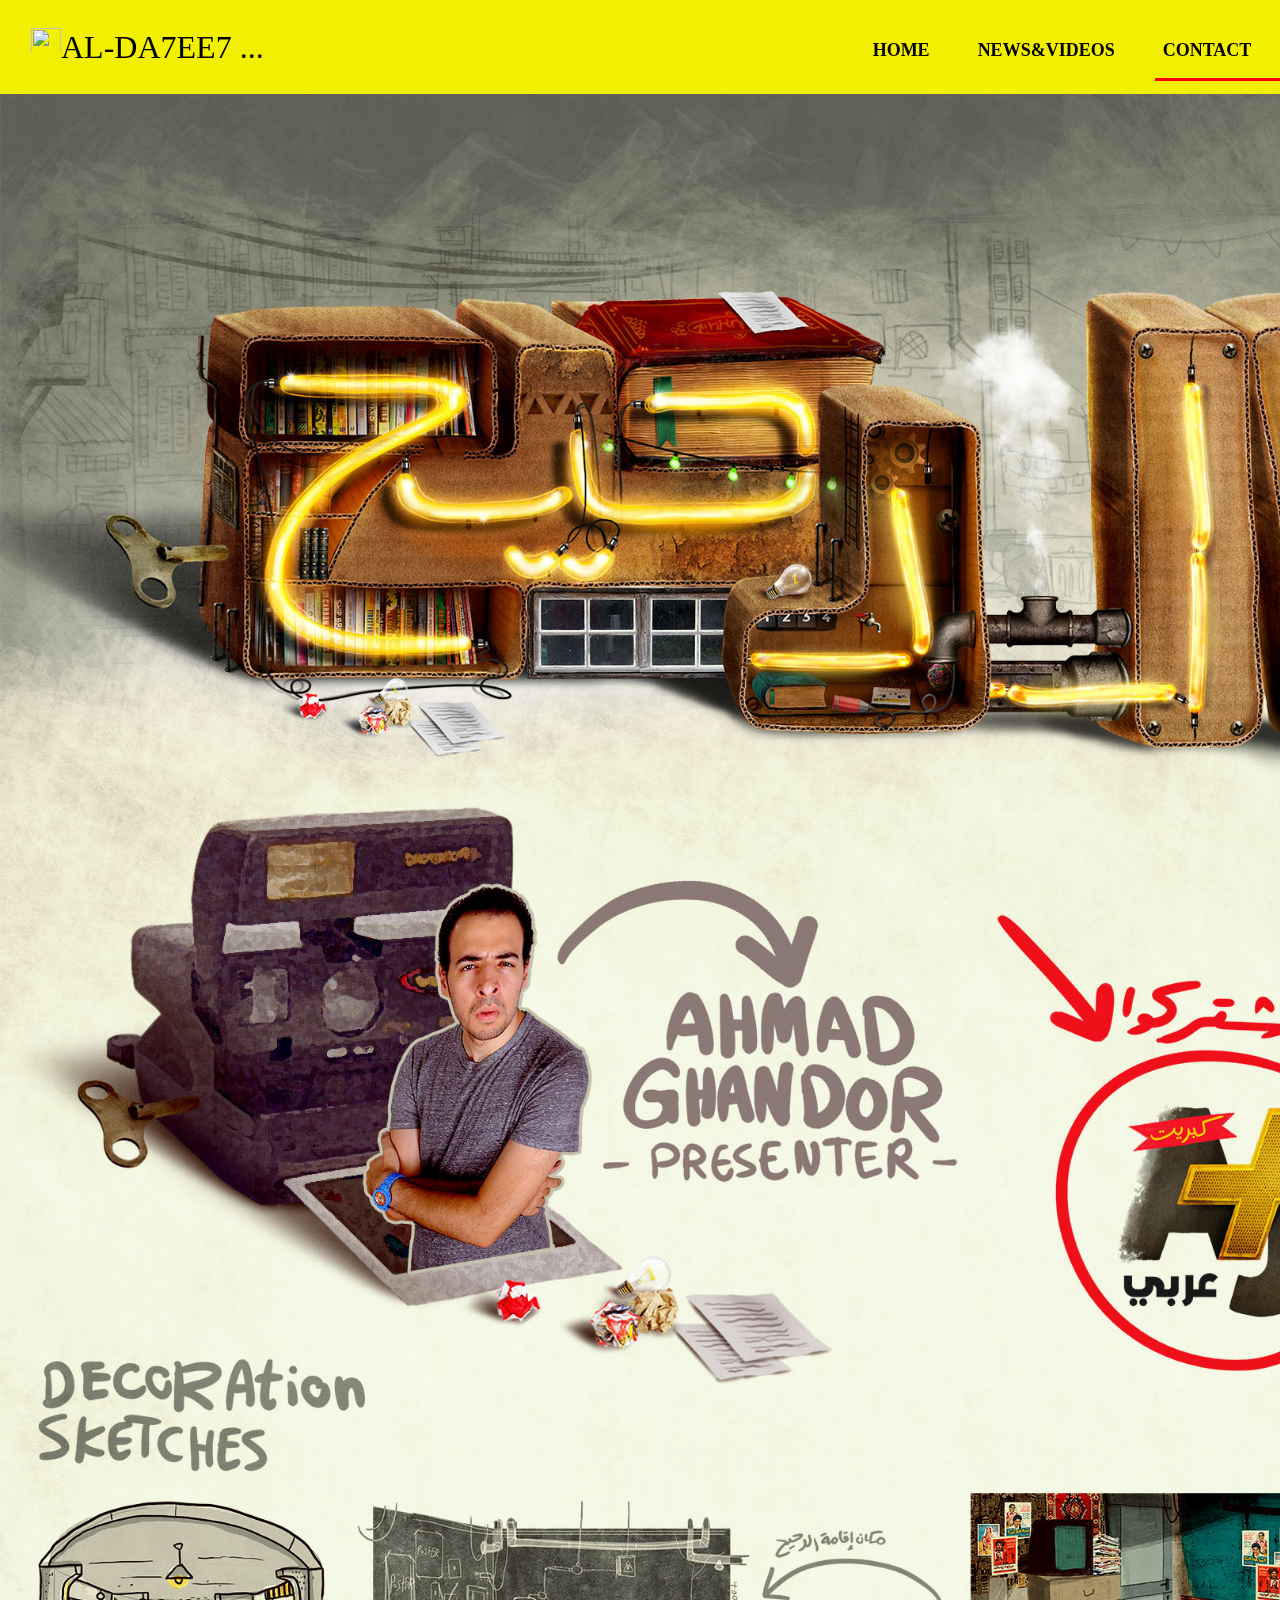
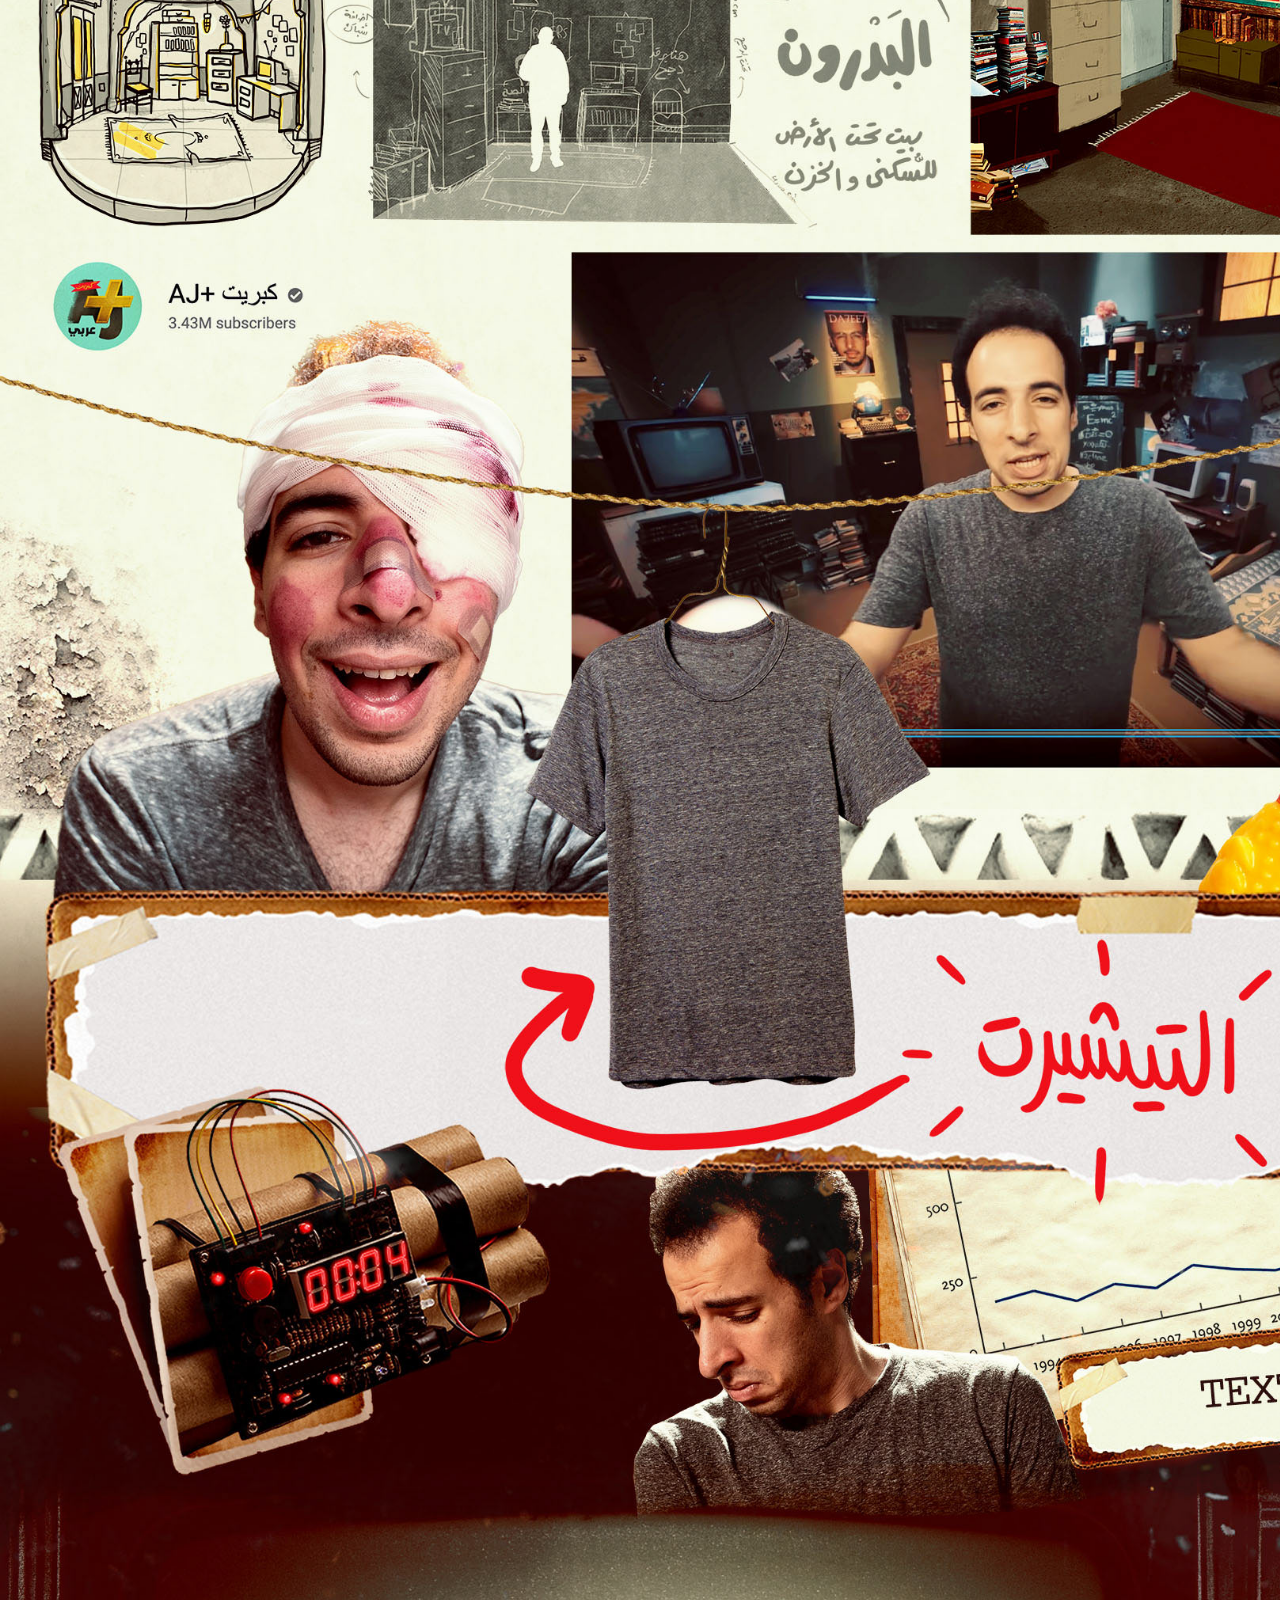
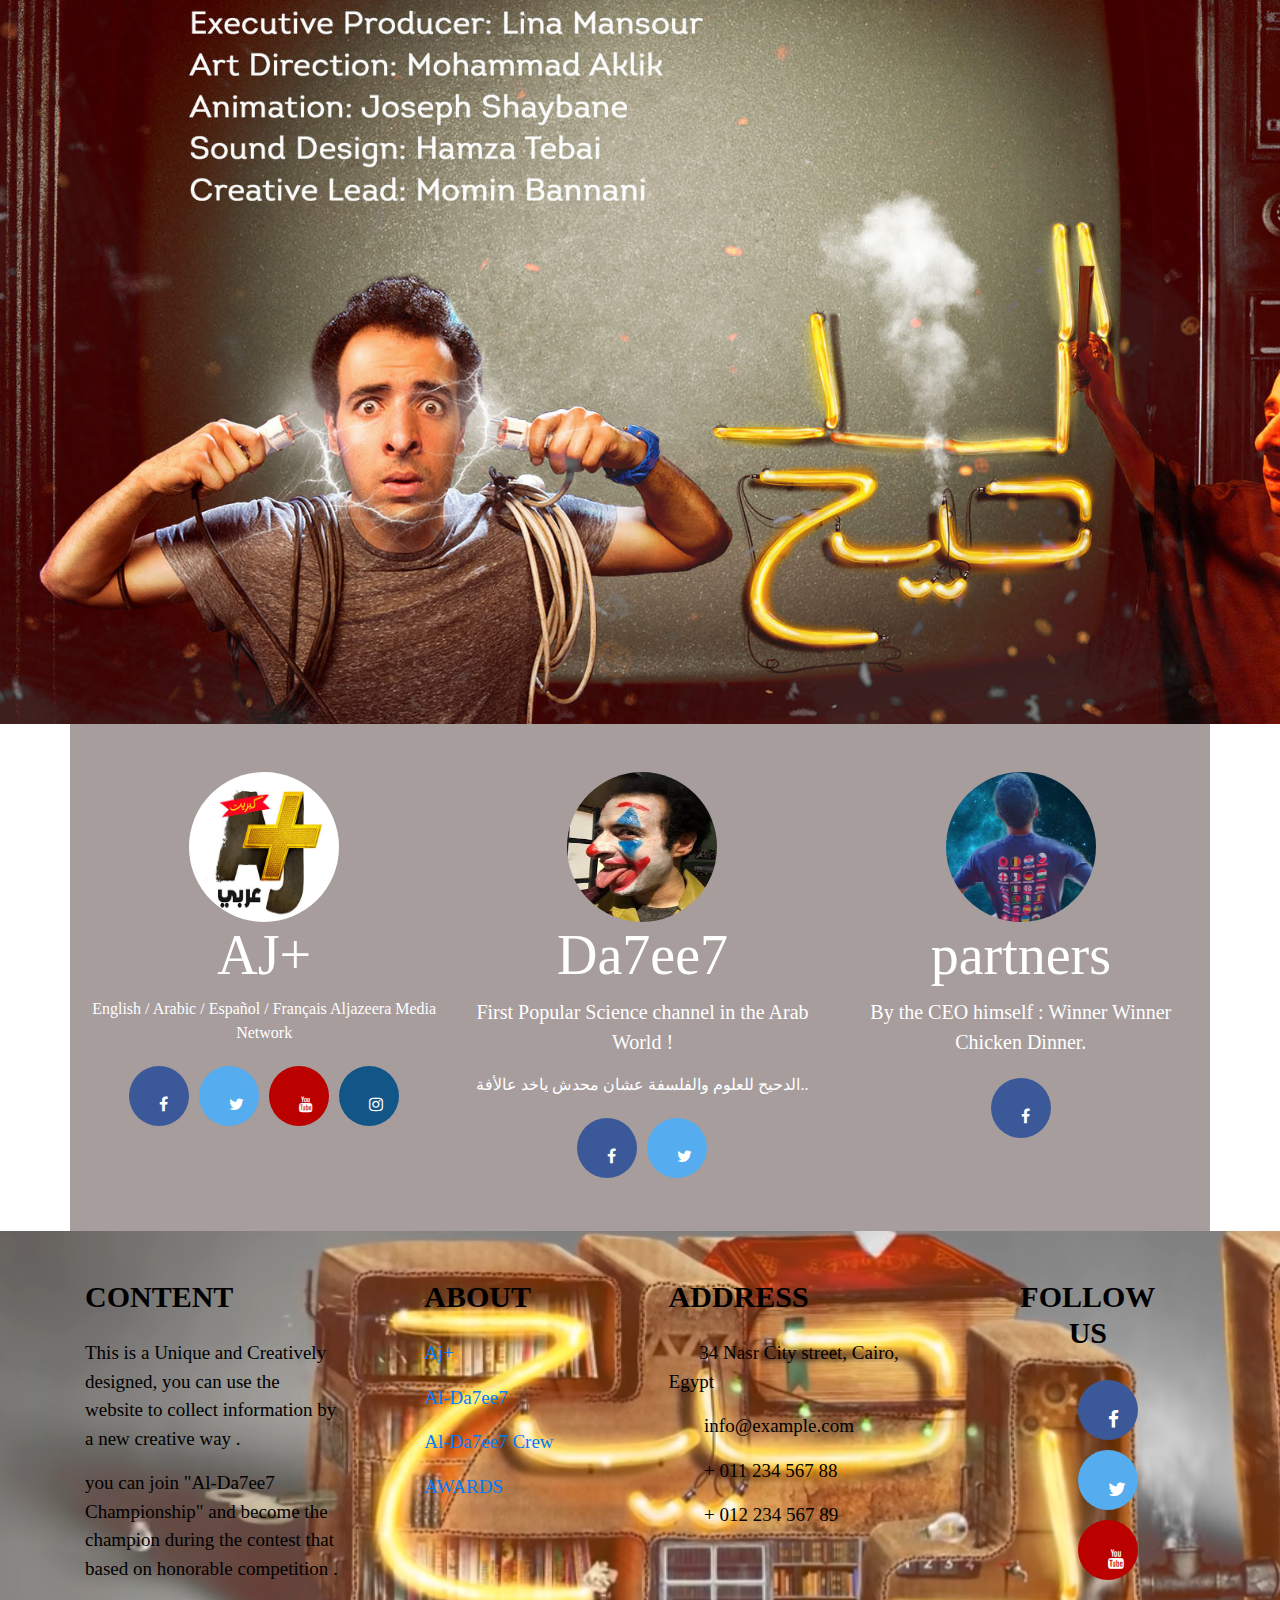
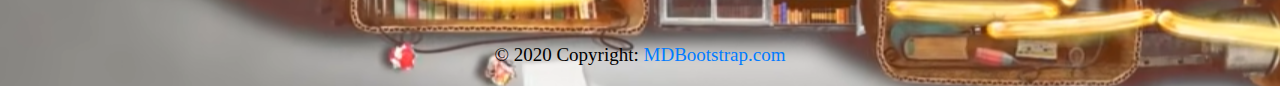
==== contact.html @ 35eab3c3 "Al-Da7ee7" ====
<!DOCTYPE html>
<html>

<head>
        <meta charset="utf-8" name="viewport" content="width=device-width,initial-scale=1">
        <title>Contact US</title>
        <link rel="stylesheet" href="css/bootstrap.min.css">
        <link rel="stylesheet" href="css/style.css">
        <link rel="stylesheet" href="https://cdnjs.cloudflare.com/ajax/libs/font-awesome/4.7.0/css/font-awesome.min.css">

        <style>
               
        
               #navName {
              font-size: xx-large;
              padding: 15px;
              text-align: left;
              font-family:  'Merienda', cursive;
              text-align: right;
              color:black;
              text-transform: uppercase;
              display: flex;
                  justify-content: space-around;
                  width: 40%;
            }

            #a
            {
              background-color:lightgreen;

            }
            #ind
            {
              background-color:rgb(0, 236, 213);
            }
            #foot
            {
              background-image: url('intro3.png');
              color:black;
              font-family: 'Chewy', cursive;
              font-size: 19px;
            } 
            #cont
            {
              font-family: 'Chewy', cursive;
              background-color: rgb(167, 157, 157);
              padding-left: 20px;
            }
            #xx
            {
              color: white;
            }
            #radius
            {
              border-radius: 75px;
            }
            
                          </style>

</head>

<body>
        <nav class="navbar navbar-expand-lg navbar-custom fixed-top">
                <a class="navbar-brand " id="navName" href="home.html">
                  <img src="" width="30" height="30" class="d-inline-block align-top" alt="">
                  Al-Da7ee7 ...
                </a>
                <div id="myNav" class="overlay">
                  <a href="javascript:void(0)" class="closebtn" onclick="closeNav()">&times;</a>
                  <div class="topnav">
                    <ul class="nav-links ml-auto">
                                    
                      <li class="nav-item">
                        <a class="nav-link navbar-custom font-weight-bold " id="home" href="home.html">Home <span class="sr-only">(current)</span></a>
                      </li>
                      <li class="nav-item">
                        <a class="nav-link font-weight-bold " id="news" href="news.html">News&Videos</a>
                      </li>
                      <li class="nav-item">
                        <a class="nav-link font-weight-bold active" id="contact" href="contact.html">Contact</a>
                      </li>
                      <li class="nav-item">
                        <a class="nav-link font-weight-bold" id="projects" href="startup.html">Projects</a>
                      </li>
                      <li class="nav-item">
                        <a class="nav-link font-weight-bold" id="globally" href="global.html">Globally</a>
                      </li>
                      <li class="nav-item">
                        <a class="nav-link font-weight-bold" id="league" href="league.html">Contest</a>
                      </li>
                      <li class="nav-item dropdown">
                        <a class="nav-link font-weight-bold " id="about" href="about.html" >
                          About Us
                        </a>
                      </li>
                    </ul>
                  </div>
                </div>
            
                <span style="font-size:35px;cursor:pointer" class="burger1"  onclick="openNav()">&#9776; </span>
                
                <script>
                function openNav() {
                  document.getElementById("myNav").style.width = "48%";
                }
                
                function closeNav() {
                  document.getElementById("myNav").style.width = "0%";
                }
                </script>
                      <div class="container">
                              
                    
                      <div class="collapse navbar-collapse topnav" id="navbarSupportedContent">
                        <ul class="navbar-nav ml-auto">
                          <li class="nav-item">
                            <a class="nav-link navbar-custom font-weight-bold " id="home" href="home.html">Home <span class="sr-only">(current)</span></a>
                          </li>
                          <li class="nav-item">
                            <a class="nav-link font-weight-bold" id="news" href="news.html">News&Videos</a>
                          </li>
                          <li class="nav-item">
                            <a class="nav-link font-weight-bold active" id="contact" href="contact.html">Contact</a>
                          </li>
                          <li class="nav-item">
                            <a class="nav-link font-weight-bold" id="projects" href="startup.html">Projects</a>
                          </li>
                          <li class="nav-item">
                            <a class="nav-link font-weight-bold" id="globally" href="global.html">Globally</a>
                          </li>
                          <li class="nav-item">
                            <a class="nav-link font-weight-bold" id="league" href="league.html">Contest</a>
      
                          <li class="nav-item dropdown">
                            <a class="nav-link dropdown-toggle font-weight-bold " id="about" href="about.html" id="navbarDropdown" role="button" data-toggle="dropdown" aria-haspopup="true" aria-expanded="false">
                              About
                            </a>
                            <div class="dropdown-menu" aria-labelledby="navbarDropdown">
                              <a class="dropdown-item font-weight-bold" id="aj" href="about.html">Aj+</a>
                              <a class="dropdown-item font-weight-bold" id="da7"href="about.html">Da7ee7</a>
                              <a class="dropdown-item font-weight-bold" id="da72" href="about.html">Da7ee7 Crew</a>
                            </div>
                          </li>
                        </ul>
                      </div>
                      </div>
                    </nav><br><br><br>
              <img src="da73.jpg" width="1520" id="photo">
              <div class="container text-center py-5 text-dark" id="cont">
                <div class="row">
                        <div class="col-md-4 col-sm-12">
                                <img src="aj.jpg" width="150px" height="150px" alt="" id="radius">
                                <h4 class="display-4" id="xx">AJ+</h4>
                                <p id="xx">English / Arabic / Español / Français Aljazeera Media Network</p>
                                
                                <a href="https://www.facebook.com/ajplusarabi" target="blank" class="fa fa-facebook"></a>
                                <a href="https://twitter.com/ajplusarabi" target="blank" class="fa fa-twitter"></a>
                                <a href="https://www.youtube.com/channel/UCnVGseMUtv2yFNC-dQ2JdSw" target="blank" class="fa fa-youtube"></a>
                                <a href="https://www.instagram.com/ajplusarabi/" target="blank" class="fa fa-instagram"></a>
                                
            
                        </div>
            
                        <div class="col-md-4 col-sm-12">
                                <img src="da714.jfif" width="150px" height="150px" alt="" id="radius">
                                <h4 class="display-4" id="xx">Da7ee7</h4>
                                <p class="lead" id="xx">First Popular Science channel in the Arab World !</p>
                                <p id="xx">الدحيح للعلوم والفلسفة عشان محدش ياخد عالأفة..</p>
                                <a href="https://www.facebook.com/Ghandourahmed" target="blank" class="fa fa-facebook"></a>
                                <a href="https://twitter.com/da7eee7?lang=ar" target="blank" class="fa fa-twitter"></a>
                                
            
            
            
                        </div>
            
                        <div class="col-md-4 col-sm-12">
                                <img src="abdo2.png" width="150px" height="150px" alt="" id="radius">
                                <h4 class="display-4" id="xx">partners</h4>
                                <p class="lead" id="xx">By the CEO himself : Winner Winner Chicken Dinner.</p>
                                <a href="https://www.facebook.com/abdo.esmat.9" target="blank" class="fa fa-facebook"></a>
                        </div>
                </div>
            </div>
            <footer class="page-footer font-small mdb-color lighten-3 pt-4" id="foot">

              <!-- Footer Links -->
              <div class="container text-center text-md-left">
            
                <!-- Grid row -->
                <div class="row">
            
                  <!-- Grid column -->
                  <div class="col-md-4 col-lg-3 mr-auto my-md-4 my-0 mt-4 mb-1">
            
                    <!-- Content -->
                    <h5 class="font-weight-bold text-uppercase mb-4">Content</h5>
                    <p>This is a Unique and Creatively designed, you can use the website to collect information by a new creative way .</p>
                    <p>you can join "Al-Da7ee7 Championship" and become the champion during the contest that based on honorable competition .</p>
            
                  </div>
                  <!-- Grid column -->
            
                  <hr class="clearfix w-100 d-md-none">
            
                  <!-- Grid column -->
                  <div class="col-md-2 col-lg-2 mx-auto my-md-4 my-0 mt-4 mb-1">
            
                    <!-- Links -->
                    <h5 class="font-weight-bold text-uppercase mb-4">About</h5>
            
                    <ul class="list-unstyled">
                      <li>
                        <p>
                          <a href="about.html#aa">Aj+</a>
                        </p>
                      </li>
                      <li>
                        <p>
                          <a href="about.html#ab">Al-Da7ee7</a>
                        </p>
                      </li>
                      <li>
                        <p>
                          <a href="about.html#ac">Al-Da7ee7 Crew</a>
                        </p>
                      </li>
                      <li>
                        <p>
                          <a href="global.html#m3">AWARDS</a>
                        </p>
                      </li>
                    </ul>
            
                  </div>
                  <!-- Grid column -->
            
                  <hr class="clearfix w-100 d-md-none">
            
                  <!-- Grid column -->
                  <div class="col-md-4 col-lg-3 mx-auto my-md-4 my-0 mt-4 mb-1">
            
                    <!-- Contact details -->
                    <h5 class="font-weight-bold text-uppercase mb-4">Address</h5>
            
                    <ul class="list-unstyled">
                      <li>
                        <p>
                          <i class="fas fa-home mr-3"></i>34 Nasr City street, Cairo, Egypt</p>
                      </li>
                      <li>
                        <p>
                          <i class="fas fa-envelope mr-3"></i> info@example.com</p>
                      </li>
                      <li>
                        <p>
                          <i class="fas fa-phone mr-3"></i> + 011 234 567 88</p>
                      </li>
                      <li>
                        <p>
                          <i class="fas fa-print mr-3"></i> + 012 234 567 89</p>
                      </li>
                    </ul>
            
                  </div>
                  <!-- Grid column -->
            
                  <hr class="clearfix w-100 d-md-none">
            
                  <!-- Grid column -->
                  <div class="col-md-2 col-lg-2 text-center mx-auto my-4">
            
                    <!-- Social buttons -->
                    <h5 class="font-weight-bold text-uppercase mb-4">Follow Us</h5>
                    <ul>
                    <a href="https://www.facebook.com/ajplusarabi" target="blank" class="fa fa-facebook"></a>
                  
                    <a href="https://twitter.com/ajplusarabi" target="blank" class="fa fa-twitter"></a>
                  
                     
                    <a href="https://www.youtube.com/channel/UCnVGseMUtv2yFNC-dQ2JdSw" target="blank" class="fa fa-youtube"></a>
                  </ul>
            
                  </div>
                  <!-- Grid column -->
            
                </div>
                <!-- Grid row -->
            
              </div>
              <!-- Footer Links -->
            
              <!-- Copyright -->
              <div class="footer-copyright text-center py-3">© 2020 Copyright:
                <a href="https://mdbootstrap.com/"> MDBootstrap.com</a>
              </div>
              <!-- Copyright -->
            
            </footer>

        <script src="js/load.js"></script>           
        <script src="js/jquery-slim.min.js"></script>
        <script src="js/popper.min_2.js"></script>
        <script src="js/bootstrap.min.js"></script>
</body>

</html>
---- css/style.css ----
.navbar-custom .navbar-text { 
                color: white; 
            } 
          body {margin:0;padding:0;}

                .navbar
                {
                  display: flex;
                  justify-content: space-around;
                  align-items: center;
                  min-height: 8vh;
                  background-color: rgb(243, 239, 0); 

                }
                .navbar-nav
                {
                  display: flex;
                  justify-content: space-around;
                  width: 50%;
                }

                .topnav {
                  overflow: visible ;
                  display: flex;
                  justify-content: space-around;
                  width: 40%;

                }

                .topnav a {
                  float: left;
                  display: block;
                  color: white;
                  text-align: center;
                  padding: 14px 16px;
                  text-decoration: none;
                  font-size: 17px;
                  border-bottom: 3px solid transparent;
                }

                .topnav a:hover {
                  border-bottom: 3px solid red;
                }

                .topnav a.active {
                  border-bottom: 3px solid red;
                }
        .fa {
              padding: 30px;
              font-size: 25px;
              width: 30px;
              height: 50px;
              text-align:center;
              text-decoration:none;
              margin: 5px 3px;
              border-radius: 100%;
            }

            .fa:hover {
                opacity: 0.7;
            }

            .fa-facebook {
              background: #3B5998;
              color: white;
            }

            .fa-twitter {
              background: #55ACEE;
              color: white;
            }


            .fa-youtube {
              background: #bb0000;
              color: white;
            }
            .fa-instagram{
              background:#125688;
              color:white;
            }
            h5
             {
                  font-size: 30px;
                  font-family: 'Alfa Slab One', cursive;
              }
              
             
              #home{
                display: flex;
                margin-top: 10px;
                font-size: large;
                font-family: 'Merienda', cursive;
                padding-right: 40px;
                text-align: right;
                color:black;
                text-transform: uppercase;
                }
                #news{
                  margin-top: 10px;
                  display: flex;
                  font-size: large;
                  font-family: 'Merienda', cursive;
                  padding-right: 40px;
                  text-align: right;
                  color:black;
                  text-transform: uppercase;
        
                }
                #contact{
                  margin-top: 10px;
                  display: flex;

                  font-size: large;
                  font-family: 'Merienda', cursive;
                  padding-right: 40px;
                  text-align: right;
                  color:black;
                  text-transform: uppercase;
                }
                #about{
                  margin-top: 10px;
                  display: flex;

                  font-size: large;
                  font-family: 'Merienda', cursive;
                  padding-right: 40px;
                  text-align: right;
                  color:black;
                  text-transform: uppercase;
                  margin-right: 420px;
                }
                #projects
            {
              font-size: large;
              font-family: 'Merienda', cursive;
              padding-right: 40px;
              text-align: right;
              color:black;
              text-transform: uppercase;
              margin-top: 10px;

            }
            #globally
            {
              font-size: large;
              font-family: 'Merienda', cursive;
              padding-right: 40px;
              text-align: right;
              color:black;
              text-transform: uppercase;
              margin-top: 10px;

            }
            #league
            {
              font-size: large;
              font-family: 'Merienda', cursive;
              padding-right: 40px;
              text-align: right;
              color:black;
              text-transform: uppercase;
              margin-top: 10px;

            }
                #aj{
                  color:black;
                  font-family: 'Merienda', cursive;
                  display: flex;
                }
                 #da7{
                    color:black;
                    font-family: 'Merienda', cursive;
                    display: flex;
                  }
                  #da72{
                    color:black;
                    font-family: 'Merienda', cursive;
                    display: flex;
                  } 
                  .burger1
                  {
                    display: none;
                  }
                  .overlay {
                    height: 90%;
                    width: 0;
                    position: fixed;
                    z-index: 1;
                    top: 33px;
                    right: 1px;
                    overflow-x: hidden;
                    transition: 0.5s;
                    border-radius:25px;
                    background-image:url('da7106.jpg');
                    background-size: cover;
                    background-position: center;
                  }

                  
                  .overlay a {
                    padding: 8px;
                    text-decoration: none;
                    font-size: 36px;
                    color: white;
                    display: block;
                    transition: 0.3s;
                  }
                  
                  
                  
                  .overlay .closebtn {
                    position: absolute;
                    top:0px;
                    right: 15px;
                    font-size: 60px;
                  }
                  
                  @media screen and (max-height: 450px) {
                    .overlay a {font-size: 20px}
                    .overlay .closebtn {
                    font-size: 40px;
                    top: 25px;
                    right: 15px;
                    }
                    
                  }
                  
                  
                 
              @media screen and (max-width: 1024px)
              {

                .navbar-nav
                {
                  display: none;
                }

              }
              

@media screen and (max-width: 768px)
{
  
  
 
  .topnav {
    overflow: visible ;
    display: flex;
    justify-content: space-around;
    width: 40%;
    margin-top: -25px;
    margin-left: 50px;
  }
  .topnav a:hover {
    border-bottom: 3px solid red;
  }

  .topnav a.active {
    border-bottom: 3px solid red;
  }
  
  .nav-item
  {
    float: left;
    display: block;
    color: white;
    text-align: center;
    margin-top: 0px;
    padding: 14px 16px;
    text-decoration: none;
    font-size: 5px;

  }
  .nav-links
  {
    list-style: none;
  }
  
  

  #rr
  {
    border-radius: 25px;

  }
  #home
  {
    color: white;
  }
  #news
  {
    color: white;
    margin-right: 40px;

  }
  #contact
  {
    color: white;
  }
  #about
  {
    margin-right: 5px;
    color: white;
  }
  #projects
  {
    color: white;
  }
  #globally
  {
    color: white;
  }
  #league
  {
    color: white;
  }

  #news
  {
    padding-right: 0px;
  }
  
  #aj{color: white; }
  #da7{color: white;}
  #da72{color: white;}
 
  .burger
  {
    display: block;
  }
  .burger1
  {
    display: block;
  }

 
  #photo
  {
    flex-direction: column;
    width: 100%;
    height: 100%;
  }
  
}
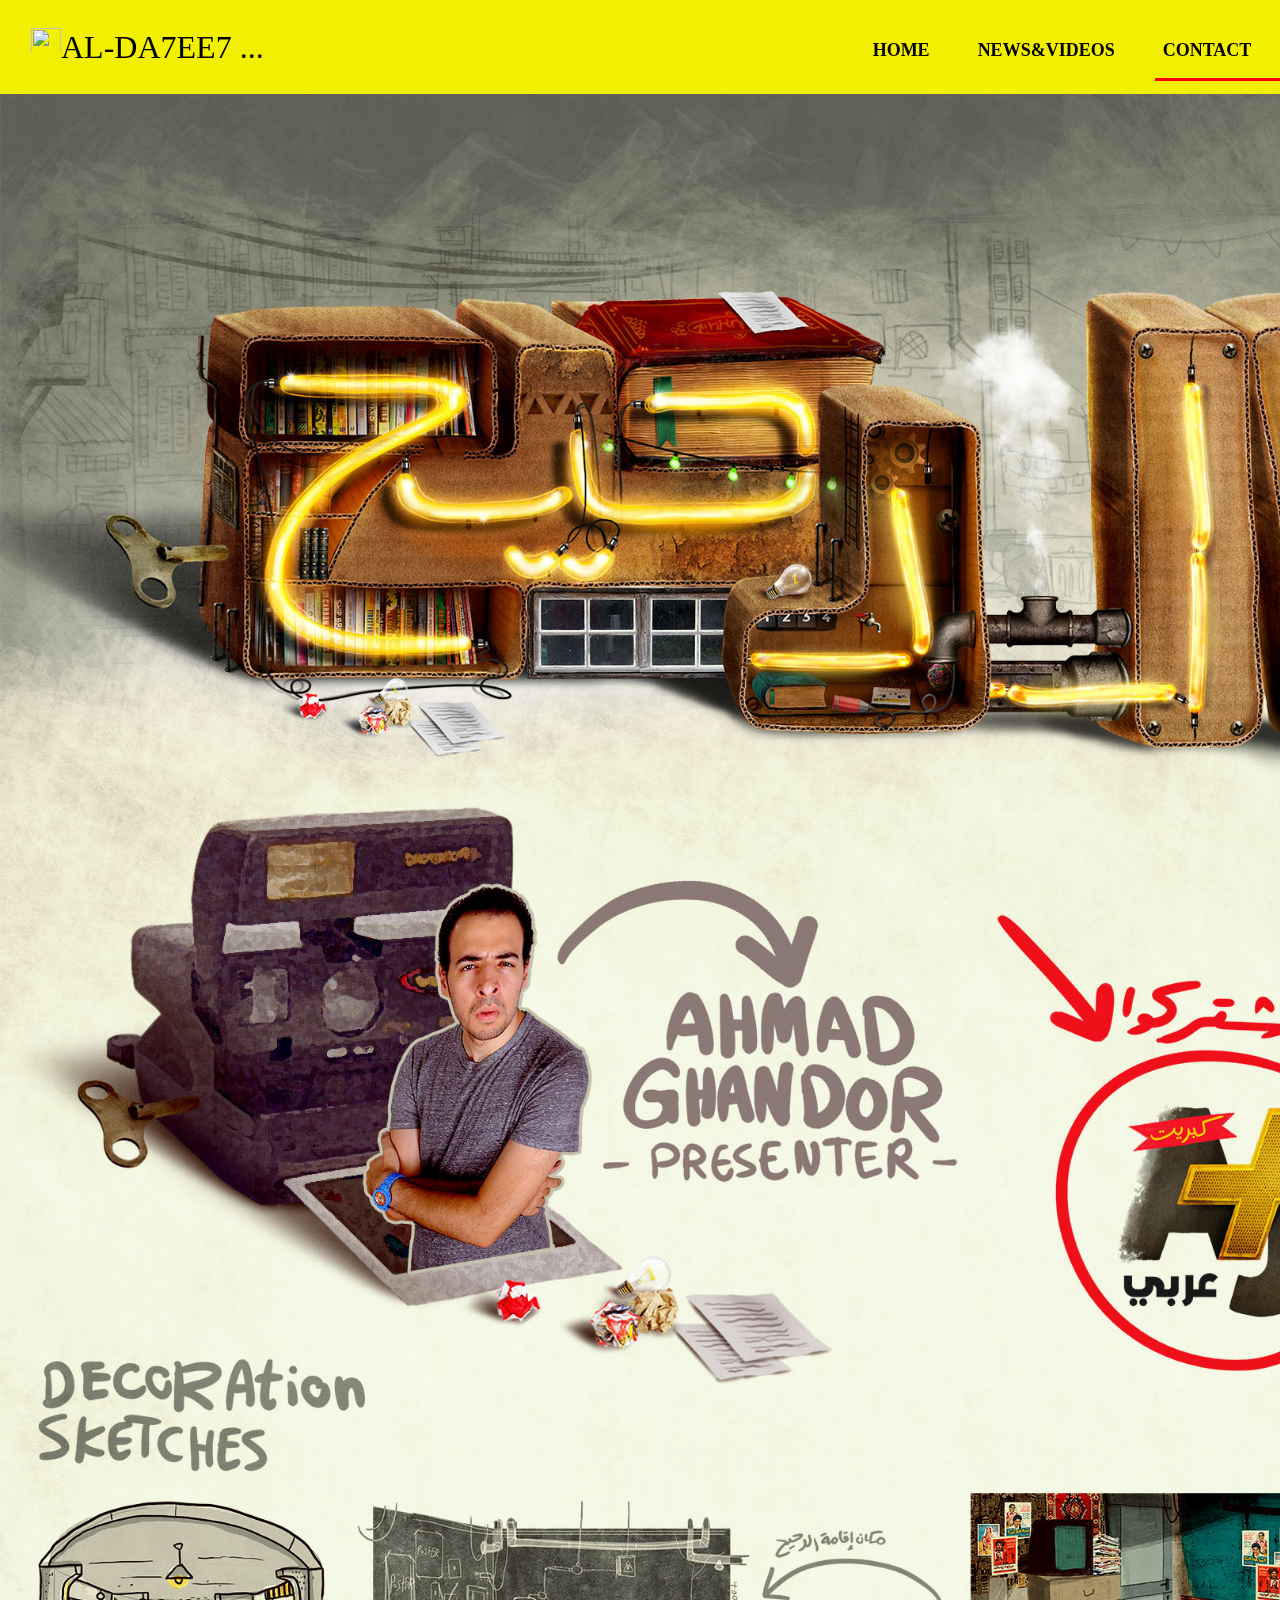
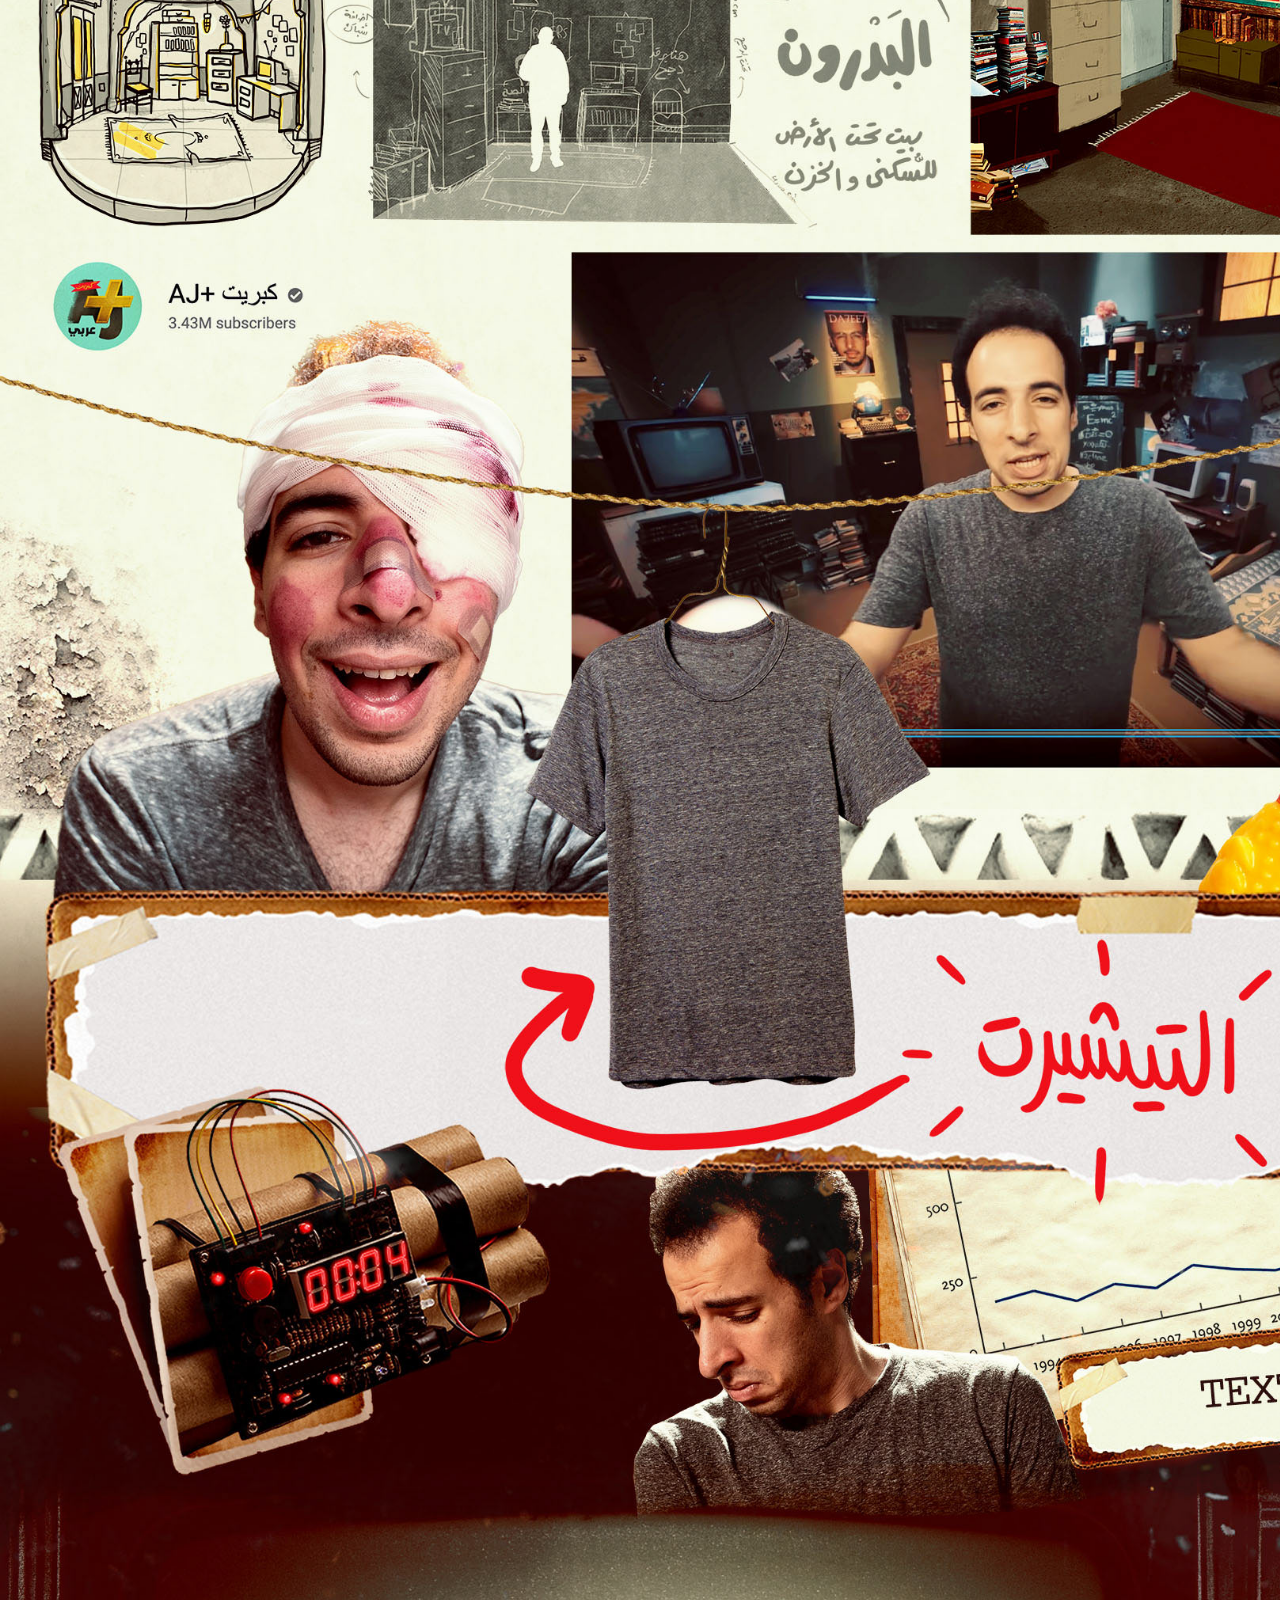
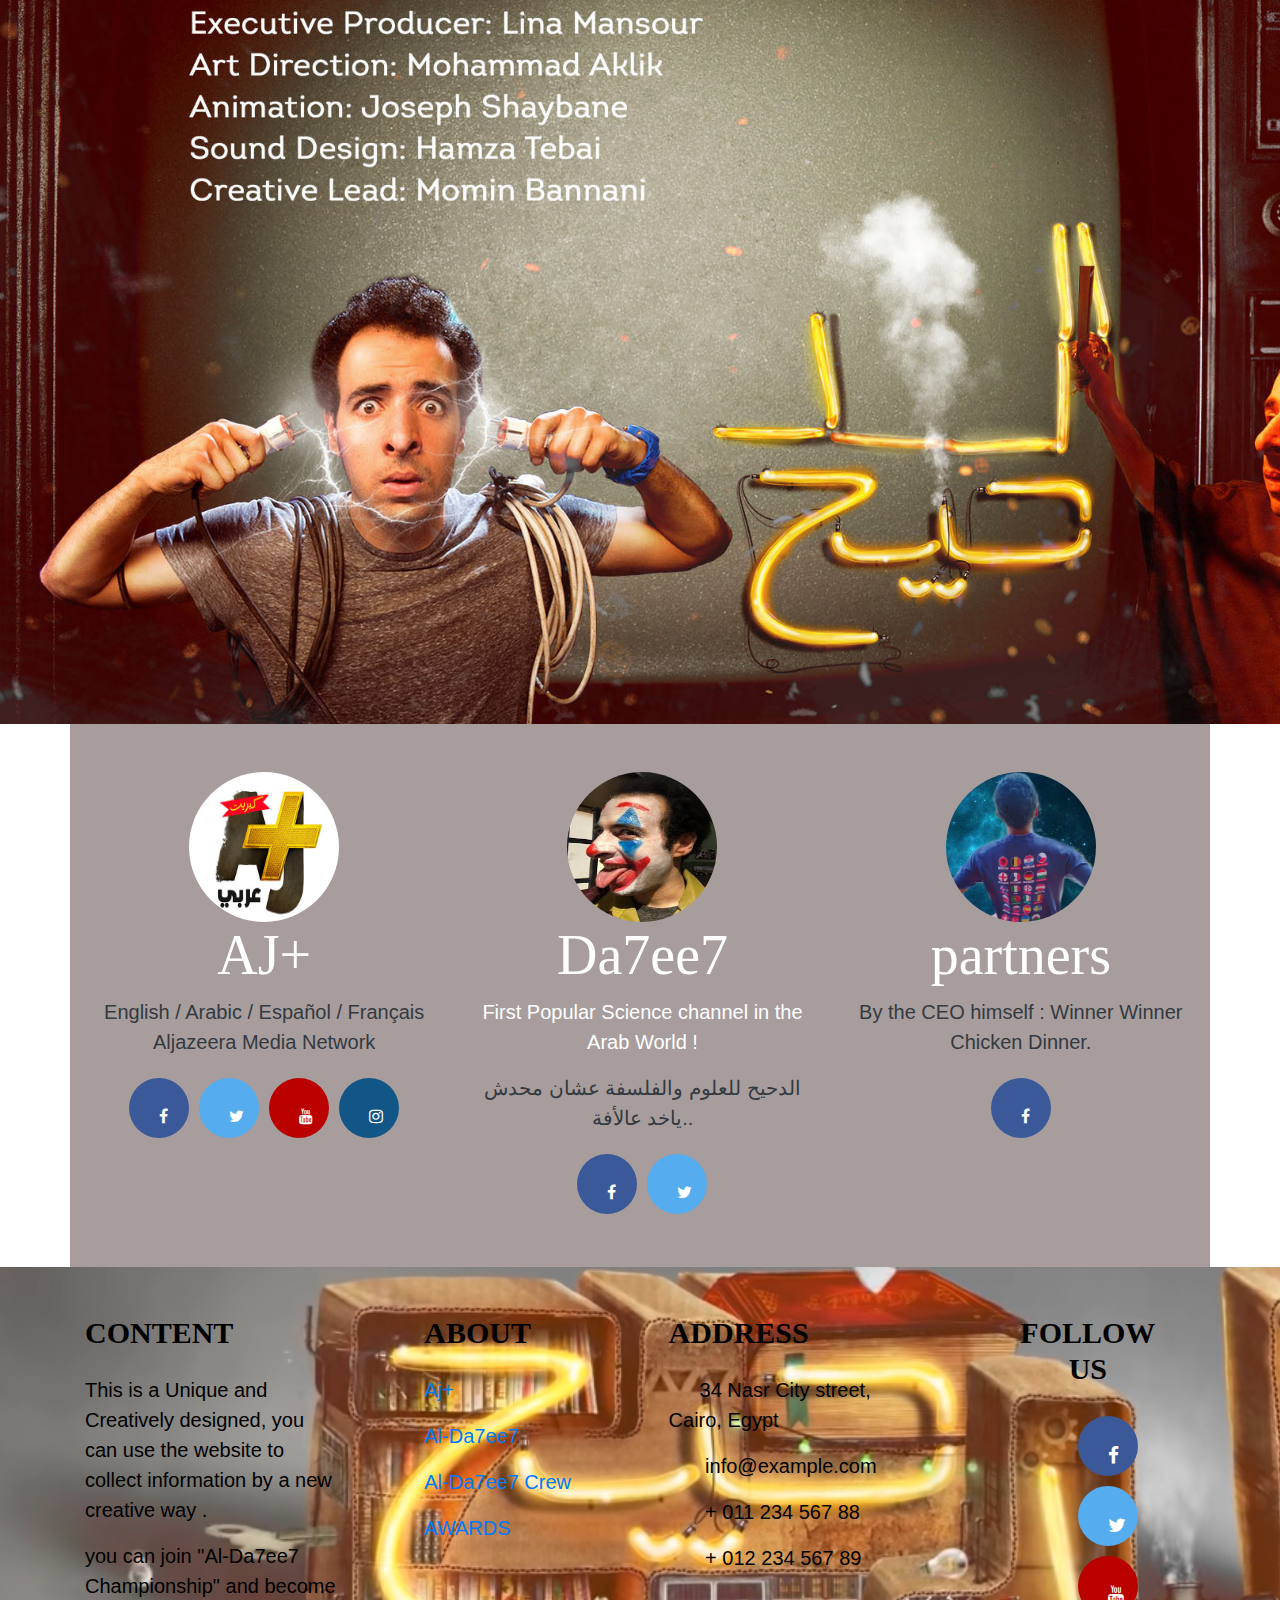
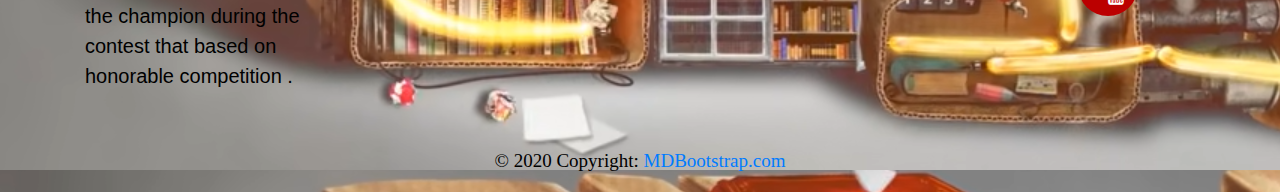
==== commit ab536097: "Al-Da7ee7" ====
--- a/contact.html
+++ b/contact.html
@@ -23,6 +23,11 @@
                   justify-content: space-around;
                   width: 40%;
             }
+            p
+                    {
+                      font-size: 20px;
+                      font-family: 'Capriola', sans-serif;
+                    }
 
             #a
             {
@@ -49,10 +54,18 @@
             #xx
             {
               color: white;
+
             }
             #radius
             {
               border-radius: 75px;
+            }
+            @media screen and (max-width: 768px)
+            {
+                  #er
+                  {
+                        font-family: 'Rakkas', cursive;
+                  }
             }
             
                           </style>
@@ -151,7 +164,7 @@
                         <div class="col-md-4 col-sm-12">
                                 <img src="aj.jpg" width="150px" height="150px" alt="" id="radius">
                                 <h4 class="display-4" id="xx">AJ+</h4>
-                                <p id="xx">English / Arabic / Español / Français Aljazeera Media Network</p>
+                                <p >English / Arabic / Español / Français Aljazeera Media Network</p>
                                 
                                 <a href="https://www.facebook.com/ajplusarabi" target="blank" class="fa fa-facebook"></a>
                                 <a href="https://twitter.com/ajplusarabi" target="blank" class="fa fa-twitter"></a>
@@ -165,7 +178,7 @@
                                 <img src="da714.jfif" width="150px" height="150px" alt="" id="radius">
                                 <h4 class="display-4" id="xx">Da7ee7</h4>
                                 <p class="lead" id="xx">First Popular Science channel in the Arab World !</p>
-                                <p id="xx">الدحيح للعلوم والفلسفة عشان محدش ياخد عالأفة..</p>
+                                <p id="er">الدحيح للعلوم والفلسفة عشان محدش ياخد عالأفة..</p>
                                 <a href="https://www.facebook.com/Ghandourahmed" target="blank" class="fa fa-facebook"></a>
                                 <a href="https://twitter.com/da7eee7?lang=ar" target="blank" class="fa fa-twitter"></a>
                                 
@@ -177,7 +190,7 @@
                         <div class="col-md-4 col-sm-12">
                                 <img src="abdo2.png" width="150px" height="150px" alt="" id="radius">
                                 <h4 class="display-4" id="xx">partners</h4>
-                                <p class="lead" id="xx">By the CEO himself : Winner Winner Chicken Dinner.</p>
+                                <p class="lead" >By the CEO himself : Winner Winner Chicken Dinner.</p>
                                 <a href="https://www.facebook.com/abdo.esmat.9" target="blank" class="fa fa-facebook"></a>
                         </div>
                 </div>
--- a/css/style.css
+++ b/css/style.css
@@ -267,7 +267,7 @@
     display: block;
     color: white;
     text-align: center;
-    margin-top: 0px;
+    margin-top: 5px;
     padding: 14px 16px;
     text-decoration: none;
     font-size: 5px;
@@ -321,6 +321,17 @@
   {
     padding-right: 0px;
   }
+  #univ
+                {
+                  padding-top: 100px;
+                  padding-left: 70px;
+                  padding-right: 80px;
+                  padding-bottom: 30px;
+                  background-image: url('da786.jfif');
+                  width: 100%;
+                  height: 100%;
+                  flex-direction: column;
+                }
   
   #aj{color: white; }
   #da7{color: white;}
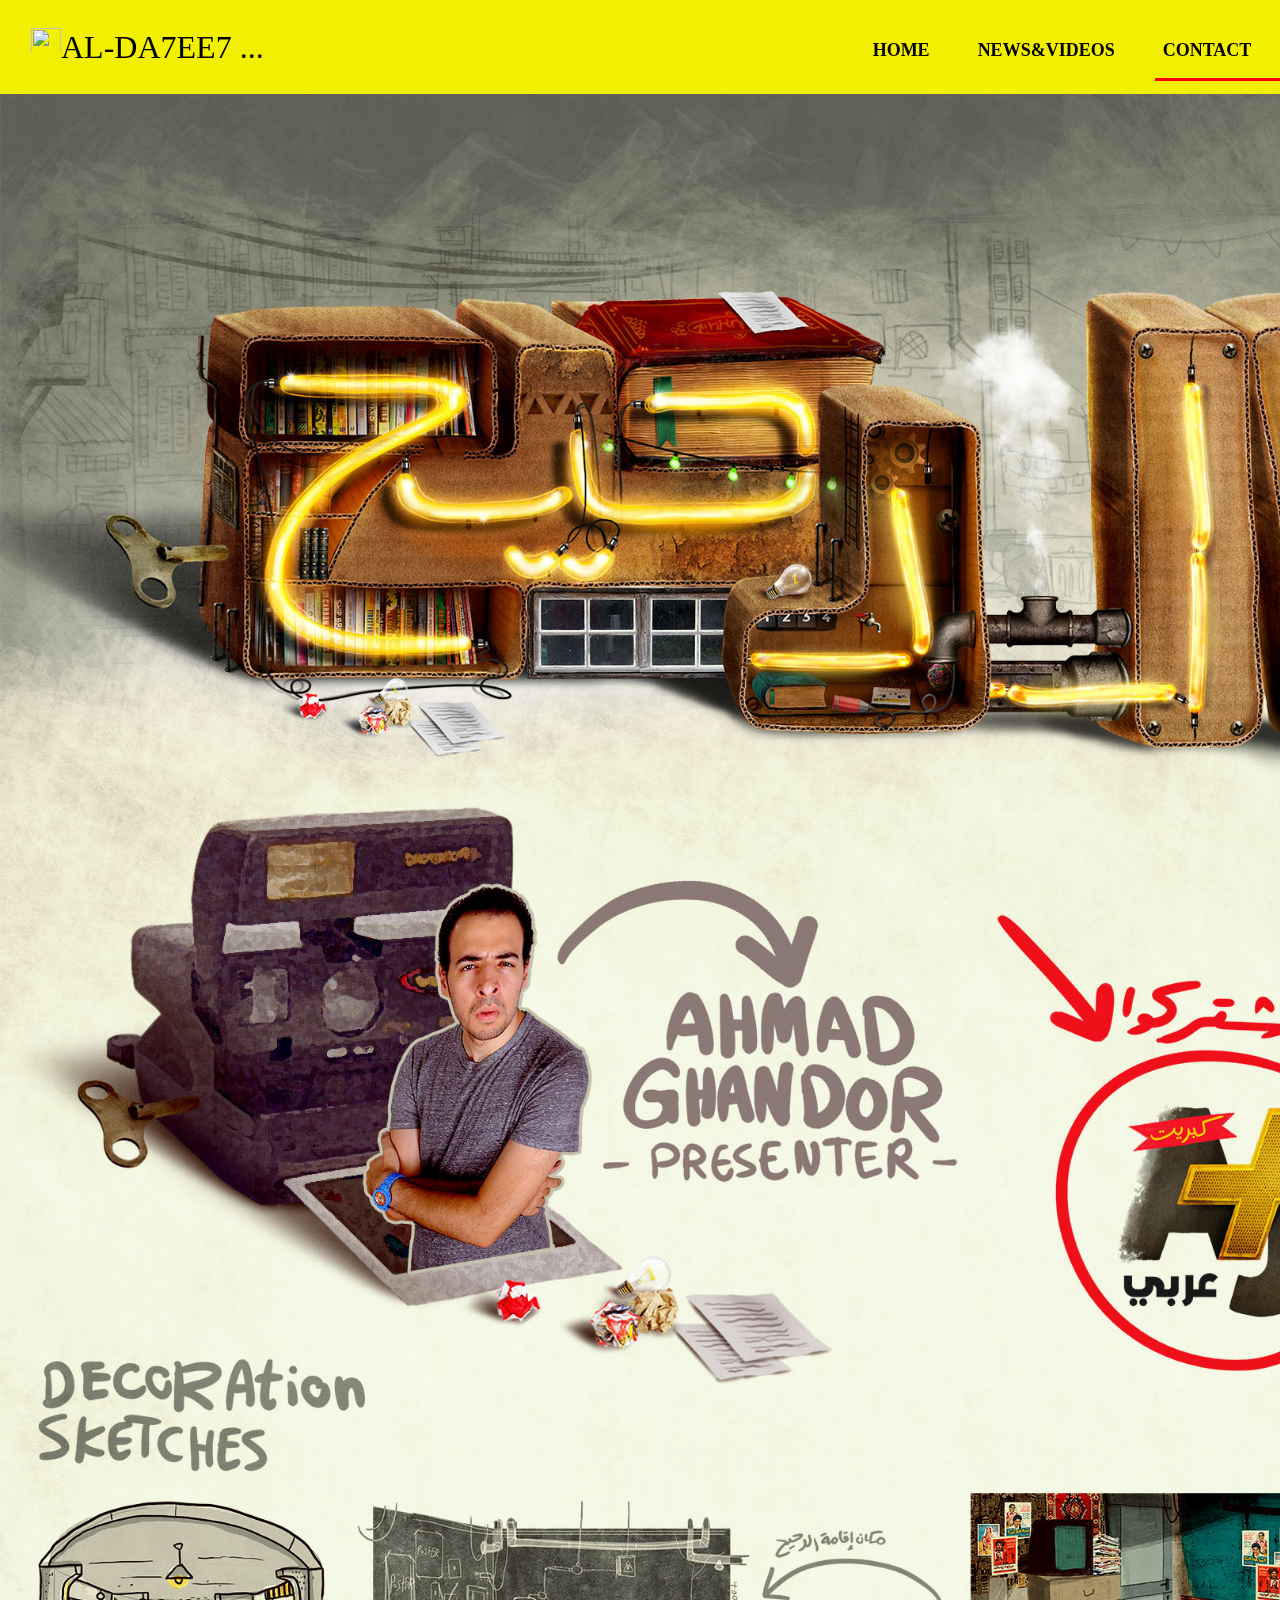
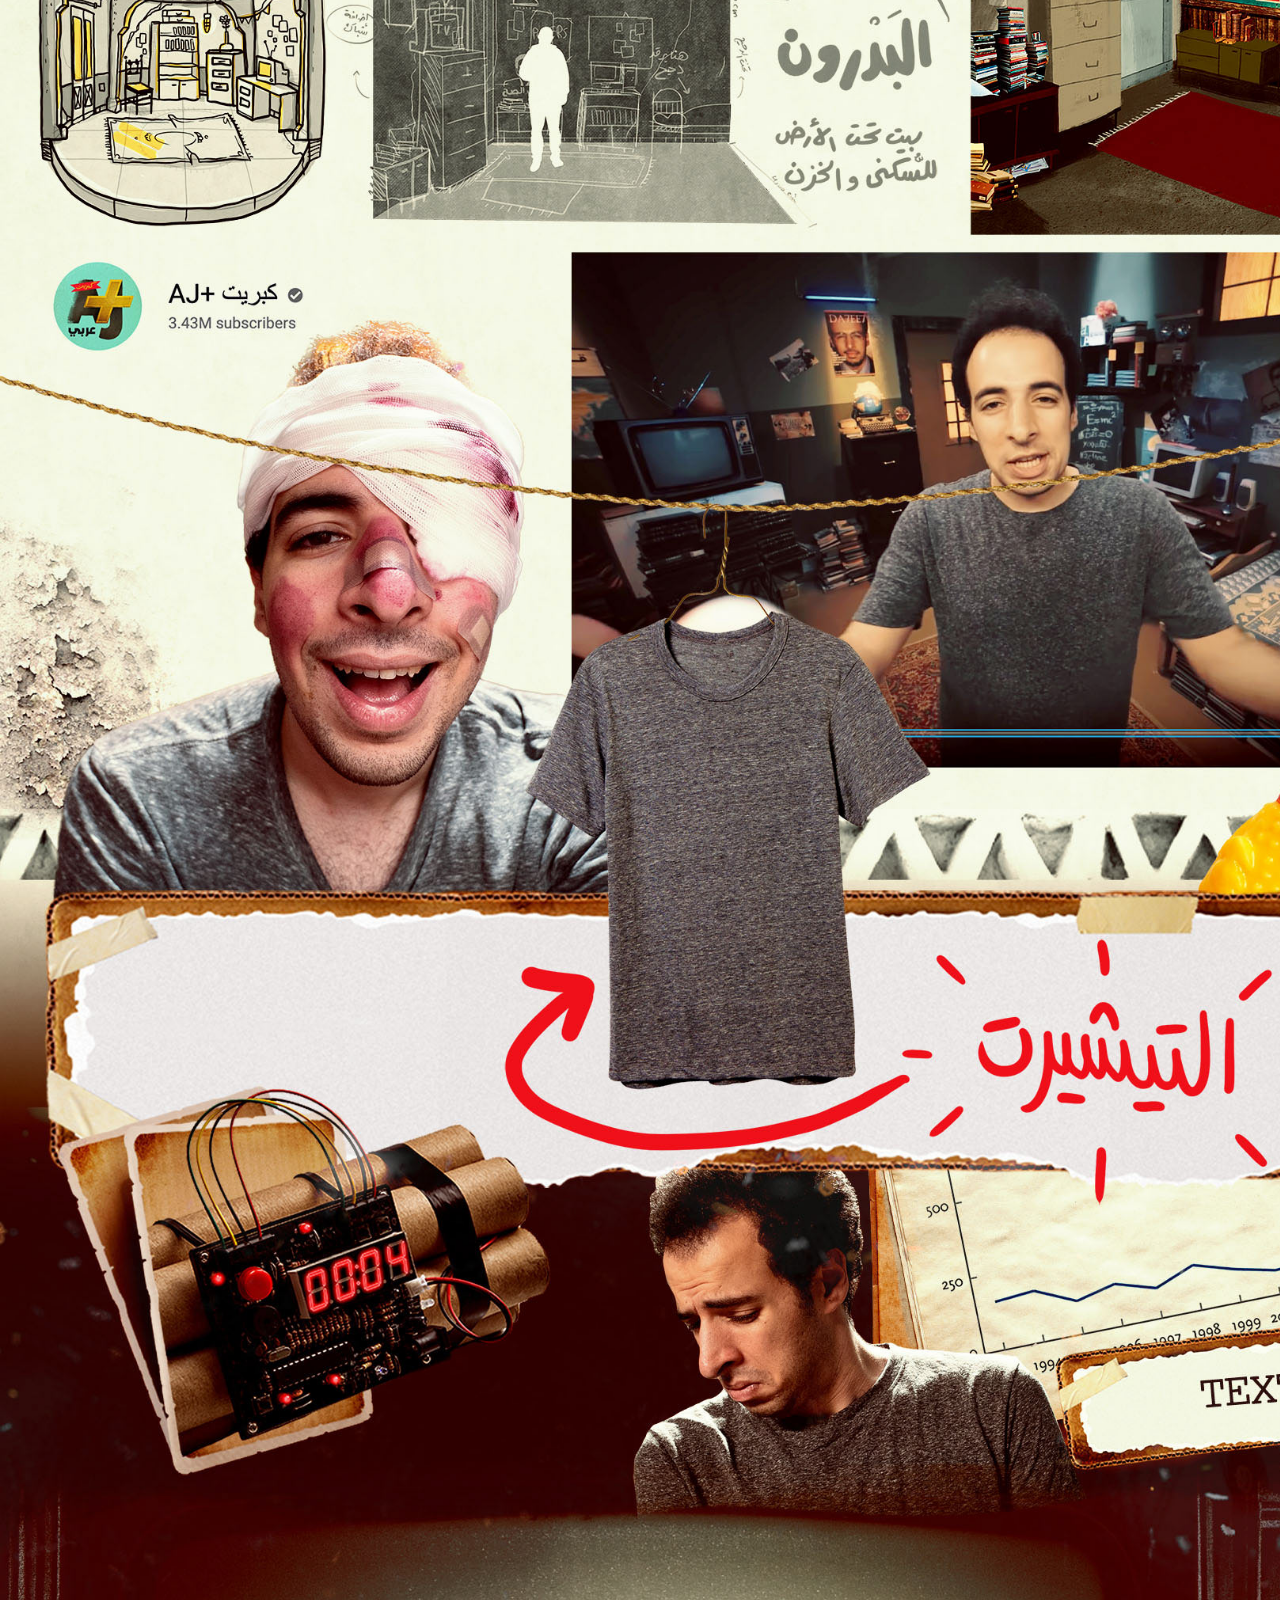
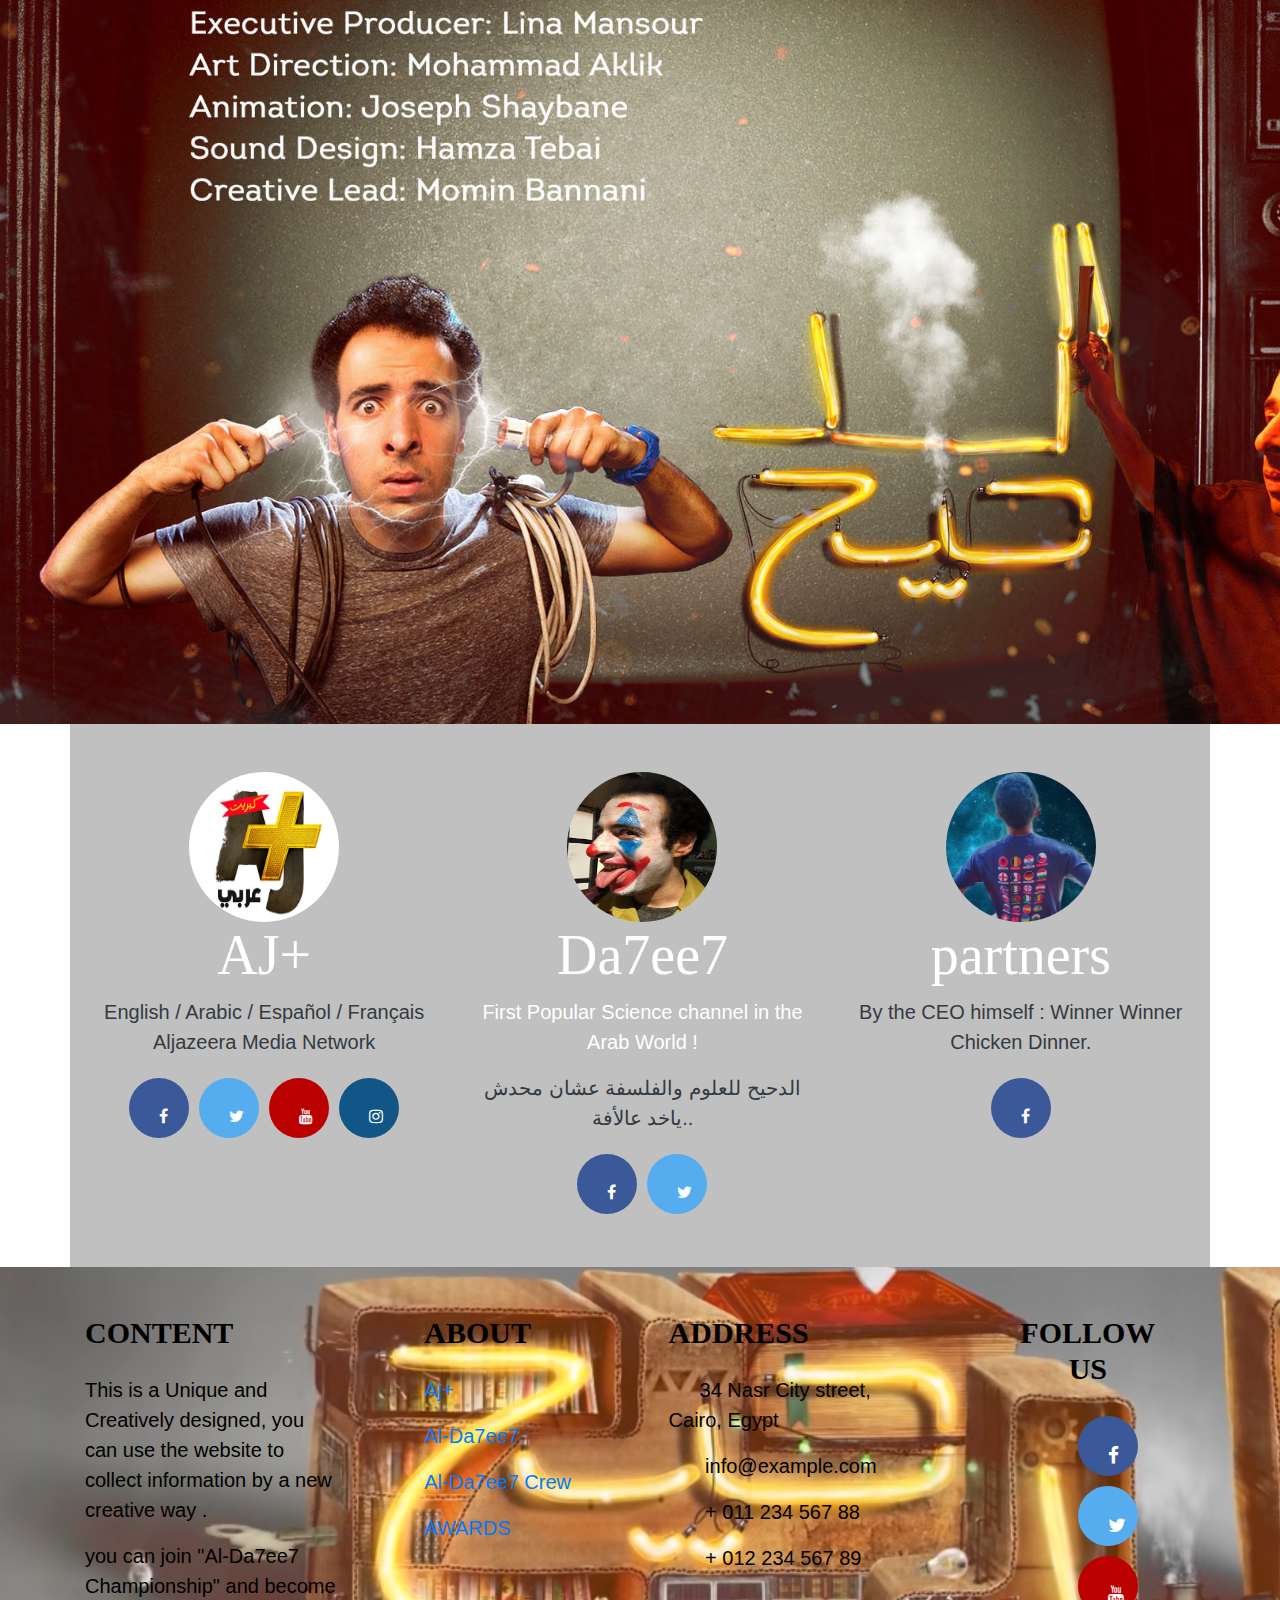
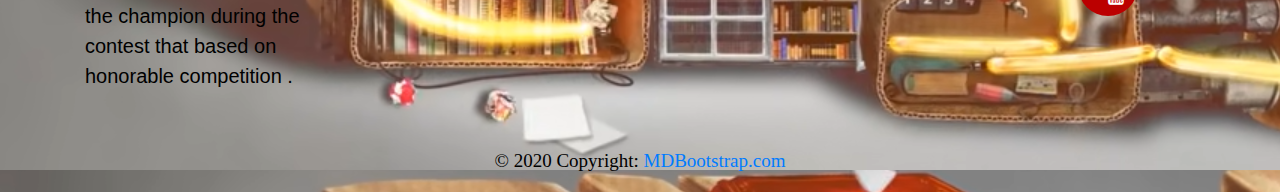
==== commit b8d91247: "Al-Da7ee7" ====
--- a/contact.html
+++ b/contact.html
@@ -23,12 +23,7 @@
                   justify-content: space-around;
                   width: 40%;
             }
-            p
-                    {
-                      font-size: 20px;
-                      font-family: 'Capriola', sans-serif;
-                    }
-
+            
             #a
             {
               background-color:lightgreen;
@@ -48,7 +43,7 @@
             #cont
             {
               font-family: 'Chewy', cursive;
-              background-color: rgb(167, 157, 157);
+              background-color: silver;
               padding-left: 20px;
             }
             #xx
--- a/css/style.css
+++ b/css/style.css
@@ -13,6 +13,12 @@
                   background-color: rgb(243, 239, 0); 
 
                 }
+                p
+                    {
+                      font-size: 20px;
+                      font-family: 'Capriola', sans-serif;
+                    }
+
                 .navbar-nav
                 {
                   display: flex;
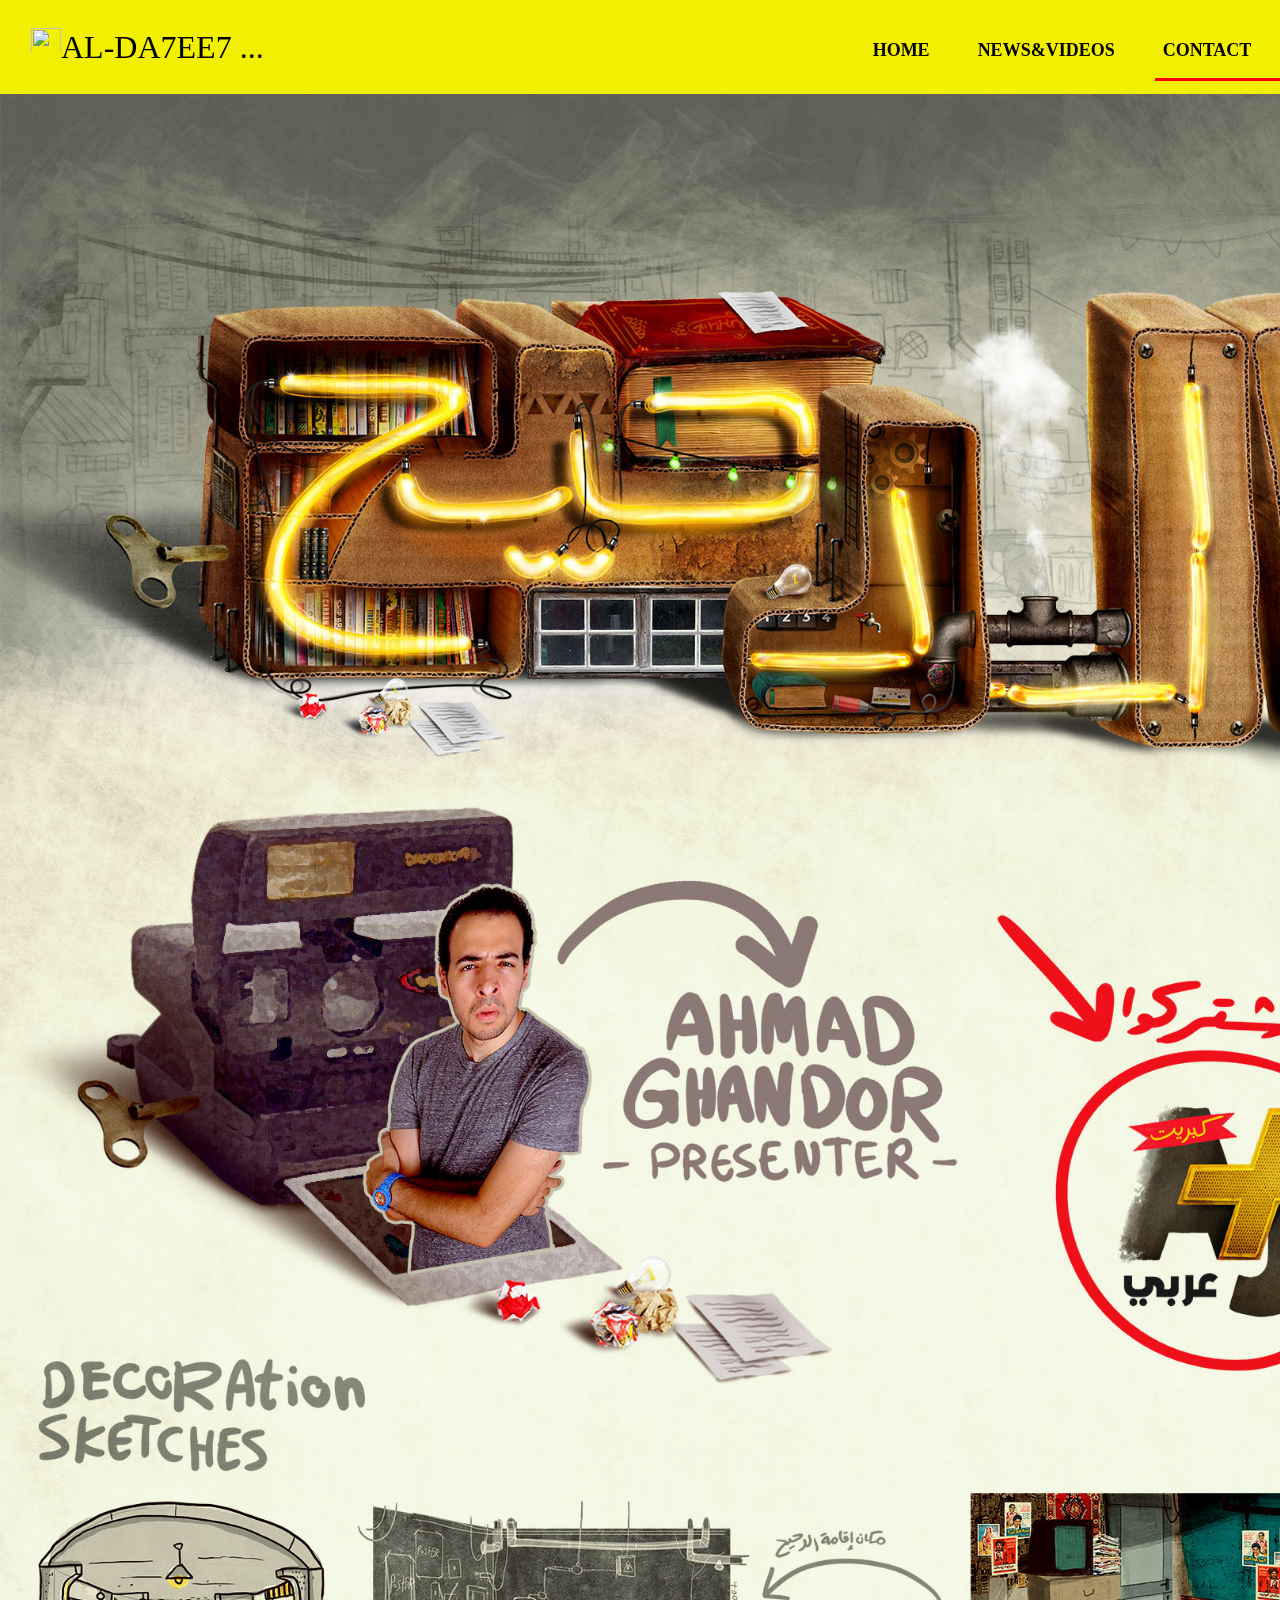
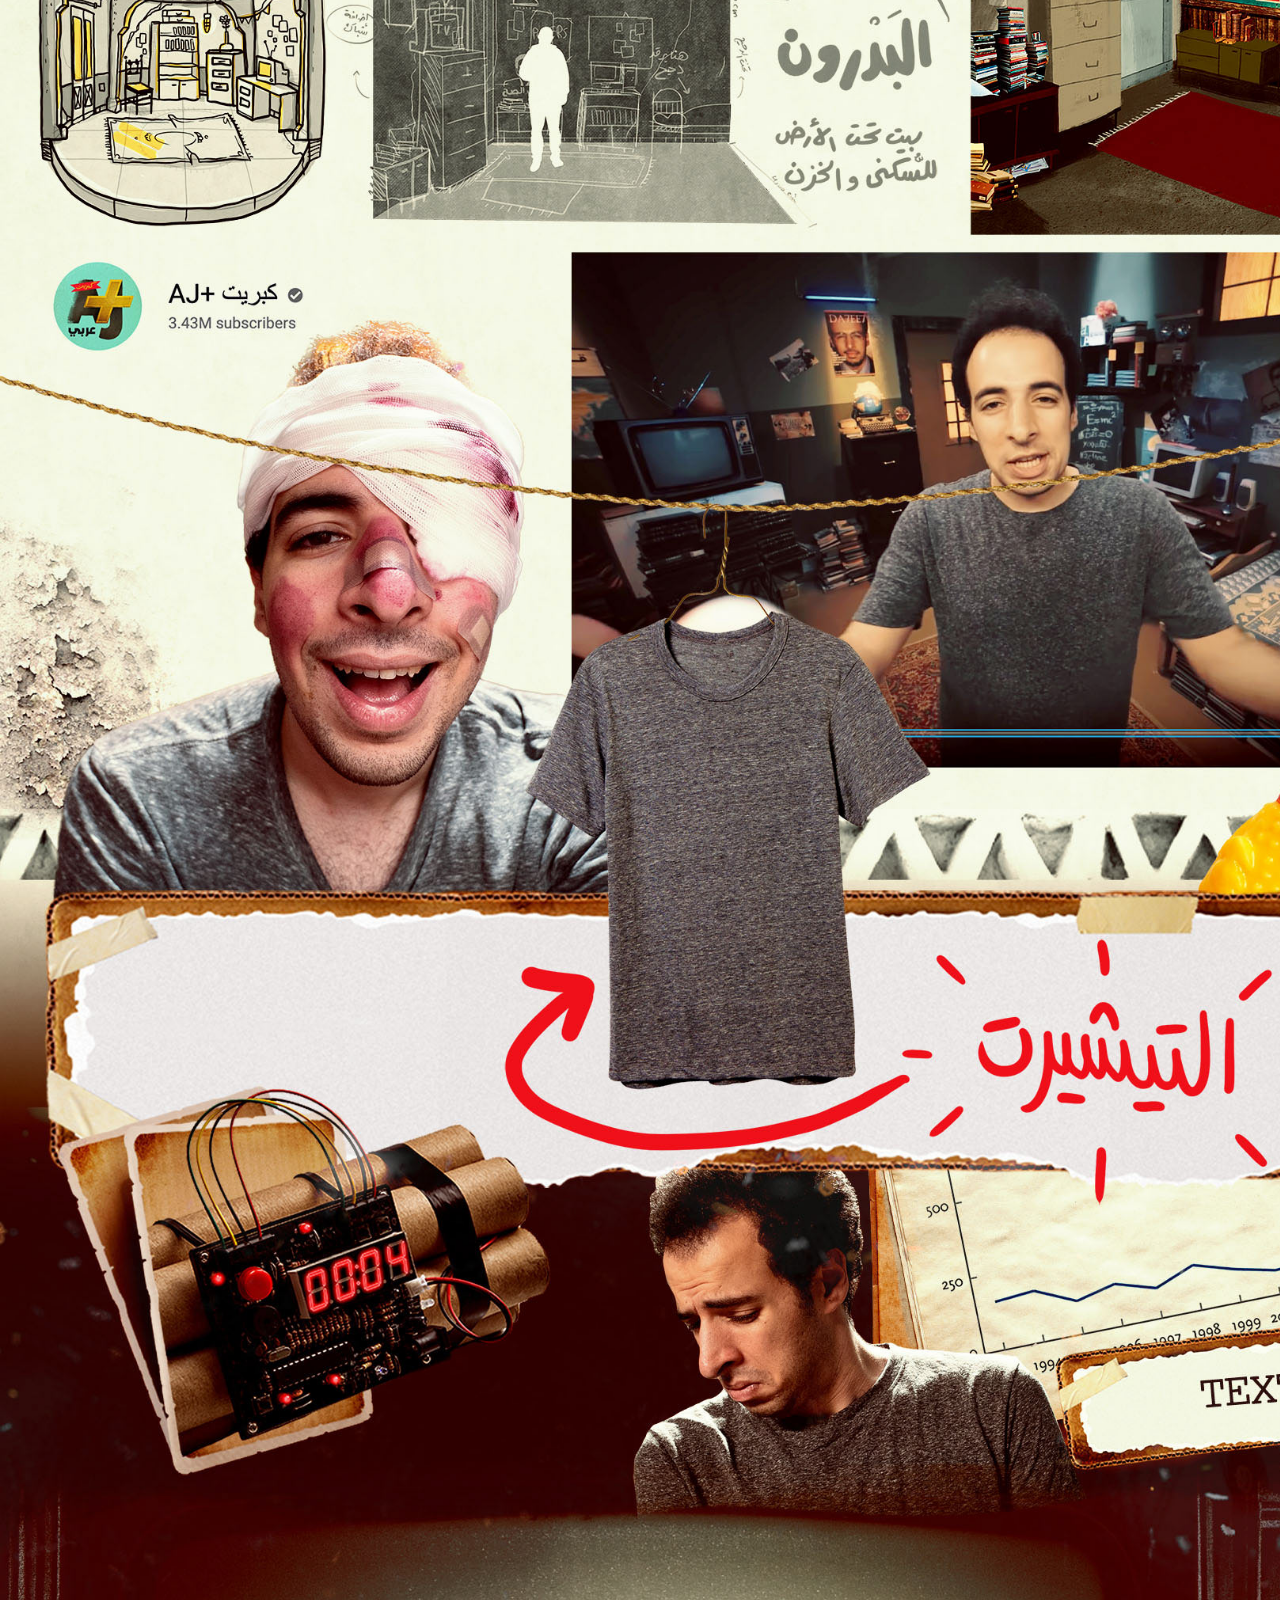
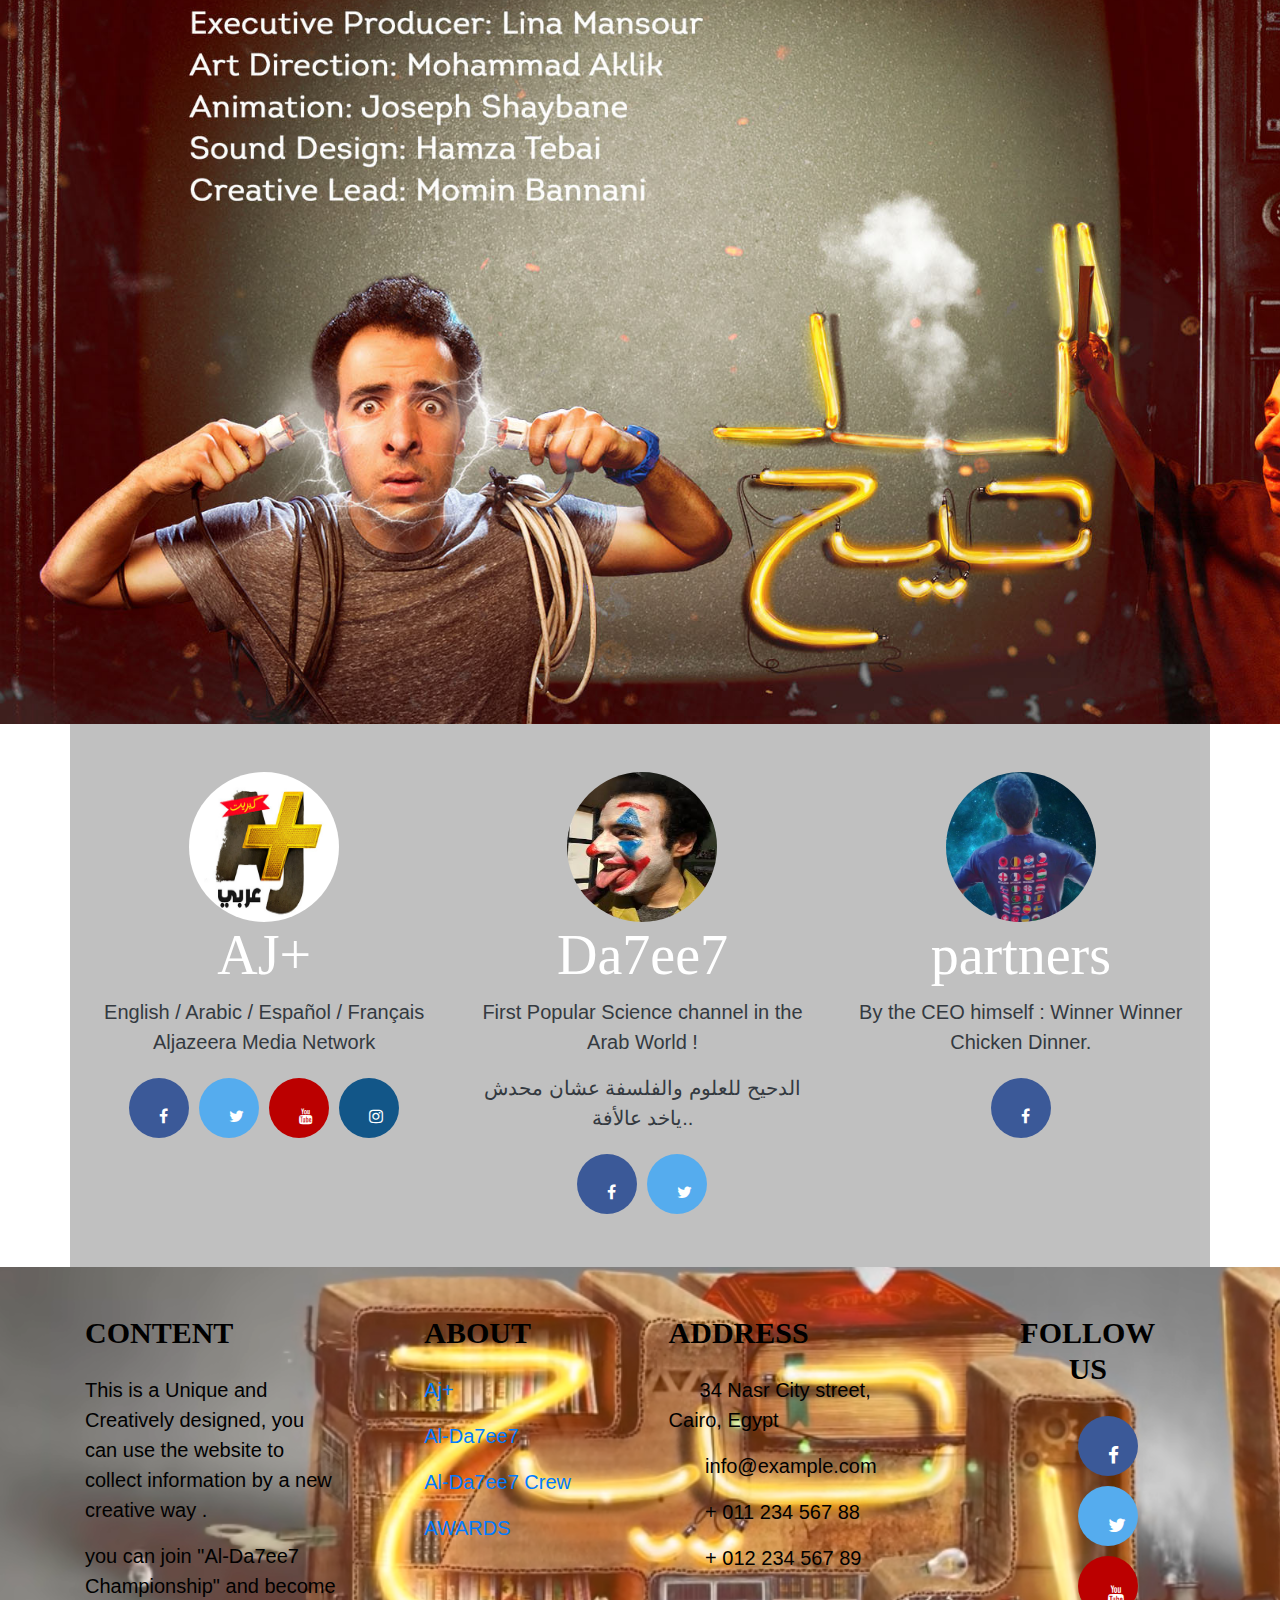
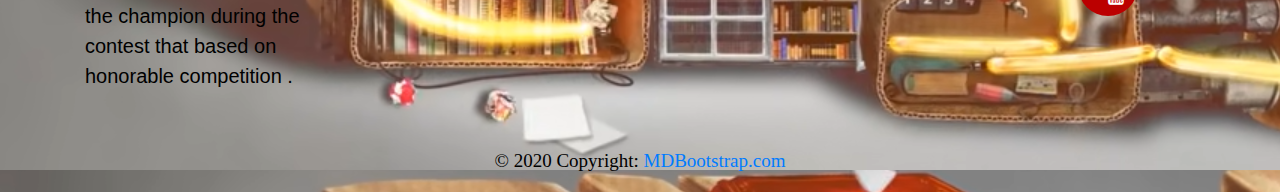
==== commit 732bd5fa: "Update contact.html" ====
--- a/contact.html
+++ b/contact.html
@@ -61,6 +61,11 @@
                   {
                         font-family: 'Rakkas', cursive;
                   }
+                  #navName
+                {
+                  font-family: 'Ramabhadra', sans-serif;
+
+                }
             }
             
                           </style>
@@ -172,7 +177,7 @@
                         <div class="col-md-4 col-sm-12">
                                 <img src="da714.jfif" width="150px" height="150px" alt="" id="radius">
                                 <h4 class="display-4" id="xx">Da7ee7</h4>
-                                <p class="lead" id="xx">First Popular Science channel in the Arab World !</p>
+                                <p >First Popular Science channel in the Arab World !</p>
                                 <p id="er">الدحيح للعلوم والفلسفة عشان محدش ياخد عالأفة..</p>
                                 <a href="https://www.facebook.com/Ghandourahmed" target="blank" class="fa fa-facebook"></a>
                                 <a href="https://twitter.com/da7eee7?lang=ar" target="blank" class="fa fa-twitter"></a>
--- a/css/style.css
+++ b/css/style.css
@@ -13,6 +13,7 @@
                   background-color: rgb(243, 239, 0); 
 
                 }
+                
                 p
                     {
                       font-size: 20px;
@@ -276,7 +277,7 @@
     margin-top: 5px;
     padding: 14px 16px;
     text-decoration: none;
-    font-size: 5px;
+    font-size: 15px;
 
   }
   .nav-links
@@ -284,7 +285,7 @@
     list-style: none;
   }
   
-  
+
 
   #rr
   {
@@ -294,37 +295,51 @@
   #home
   {
     color: white;
+    font-family: 'Varela', sans-serif;
+
   }
   #news
   {
     color: white;
     margin-right: 40px;
+    font-family: 'Varela', sans-serif;
 
   }
   #contact
   {
     color: white;
+    font-family: 'Varela', sans-serif;
+
   }
   #about
   {
     margin-right: 5px;
+    font-family: 'Varela', sans-serif;
     color: white;
   }
   #projects
   {
     color: white;
+    font-family: 'Varela', sans-serif;
+
   }
   #globally
   {
+    font-family: 'Varela', sans-serif;
+
     color: white;
   }
   #league
   {
+    font-family: 'Varela', sans-serif;
+
     color: white;
   }
 
   #news
   {
+    font-family: 'Varela', sans-serif;
+
     padding-right: 0px;
   }
   #univ
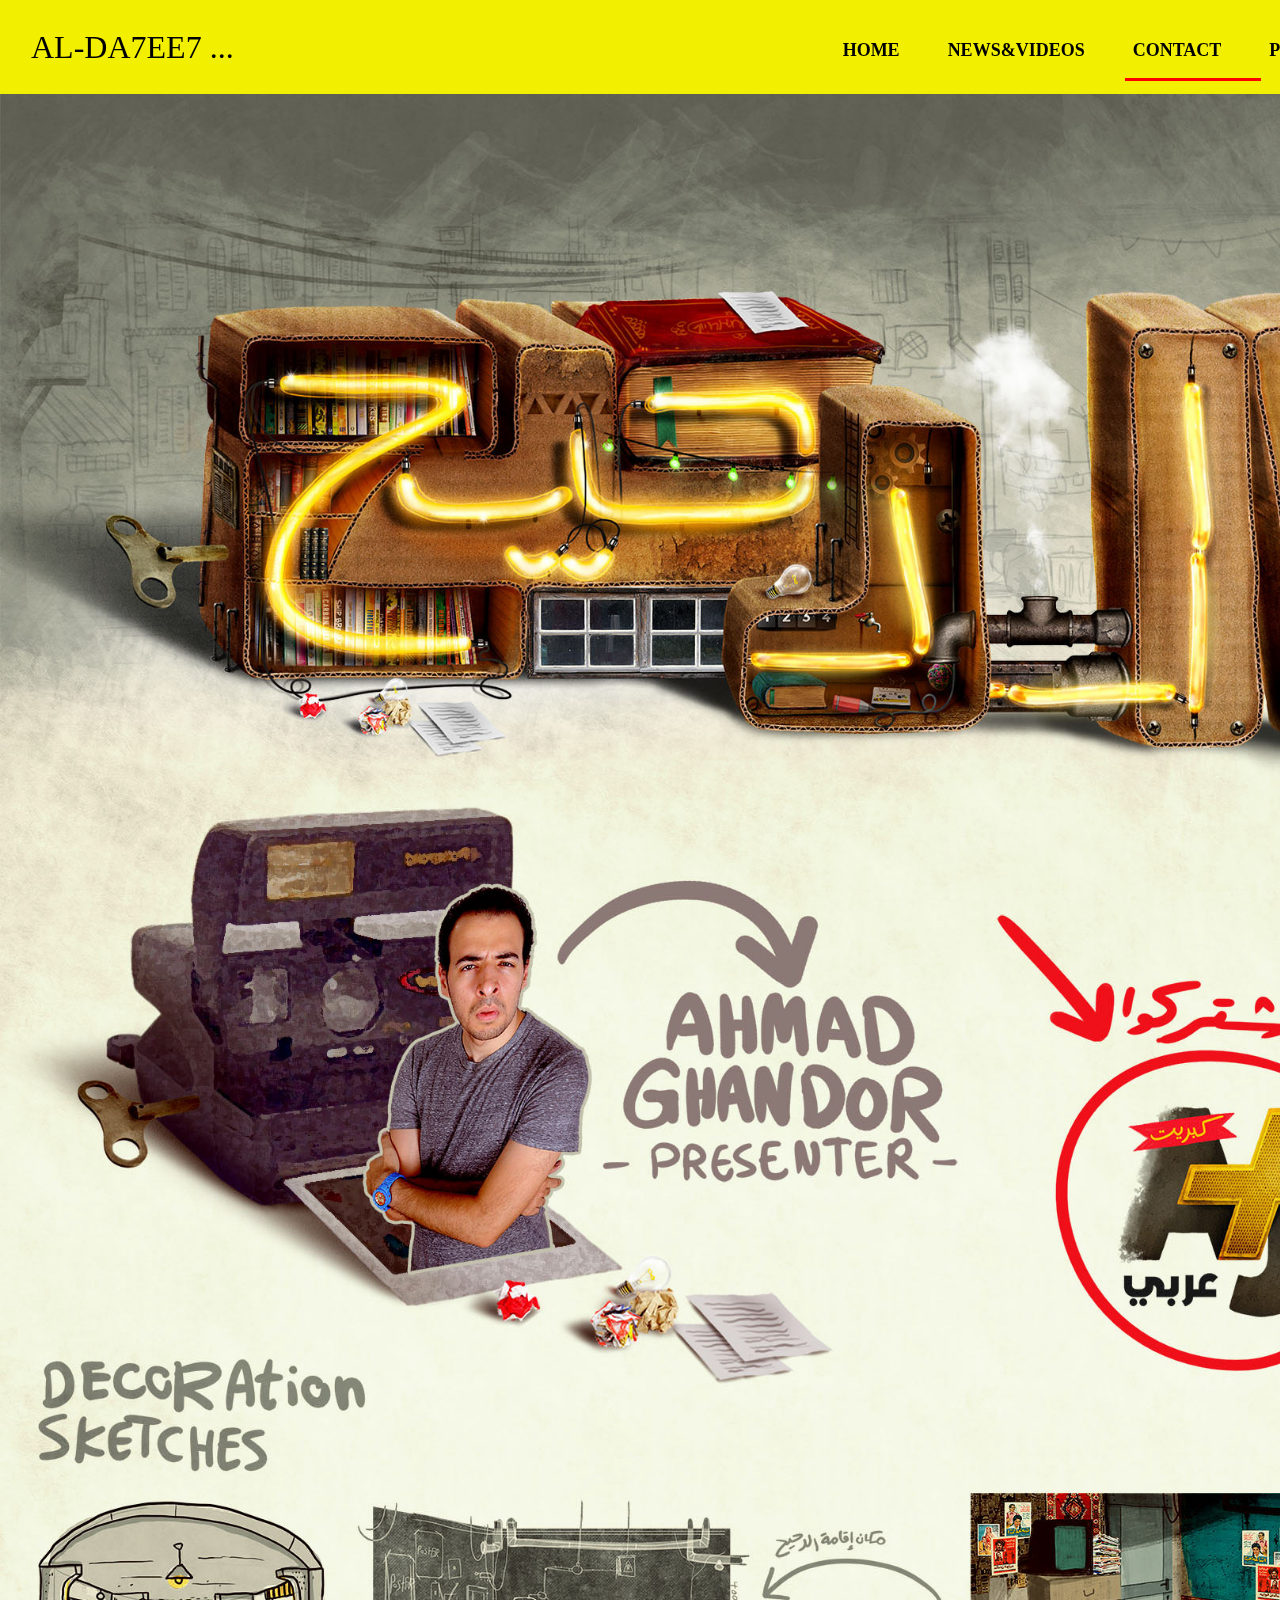
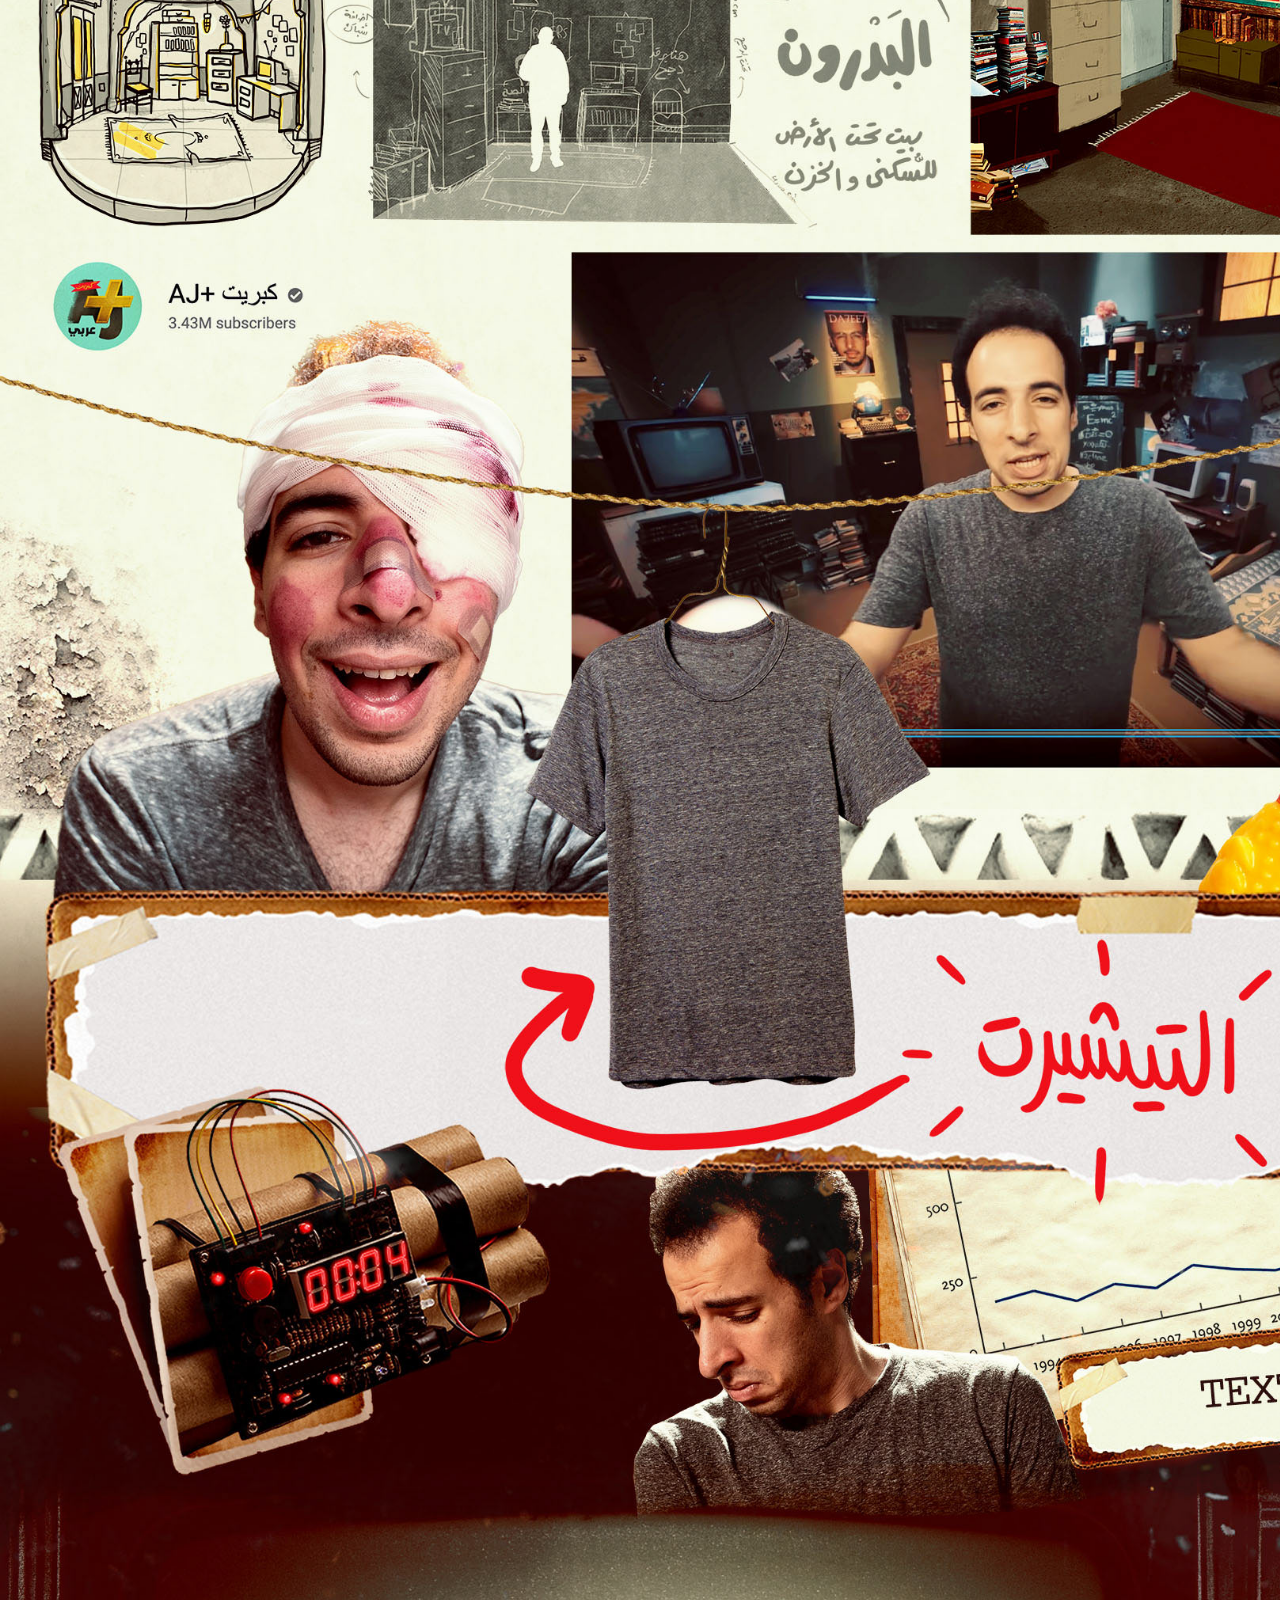
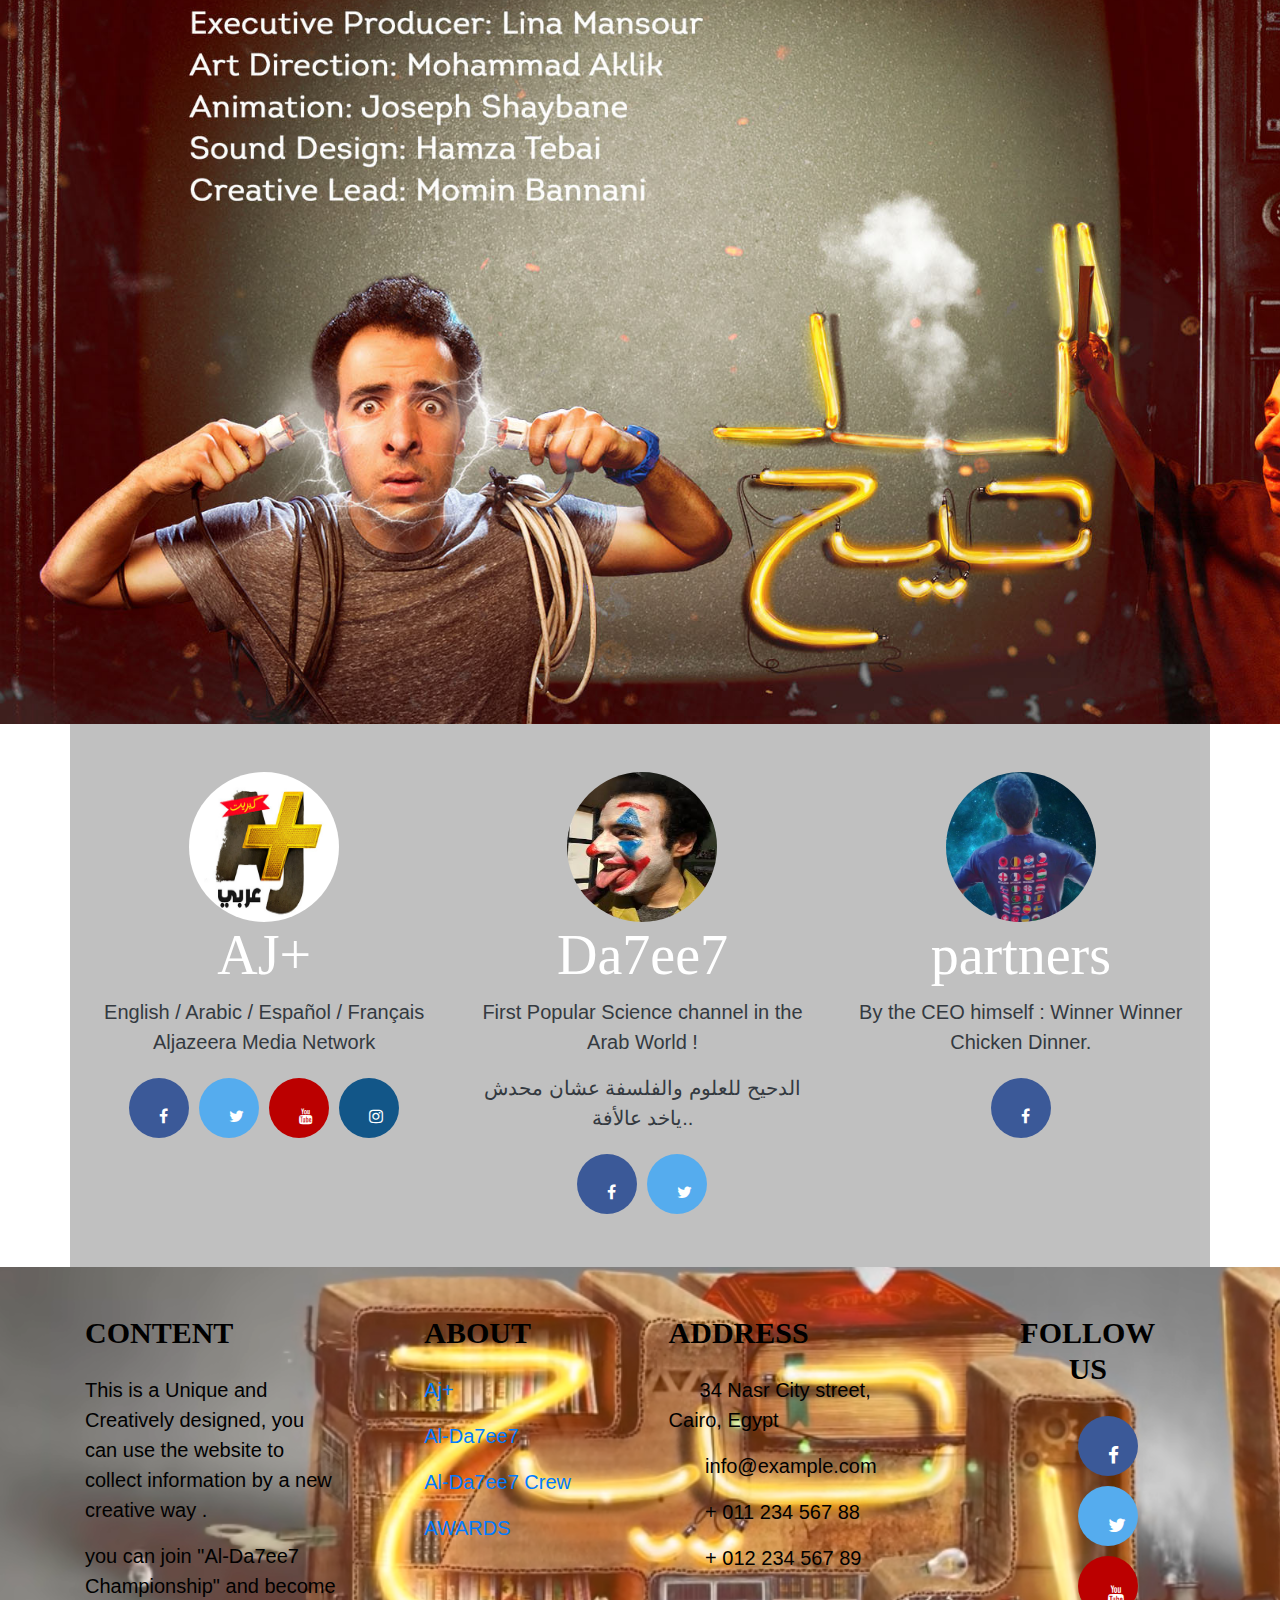
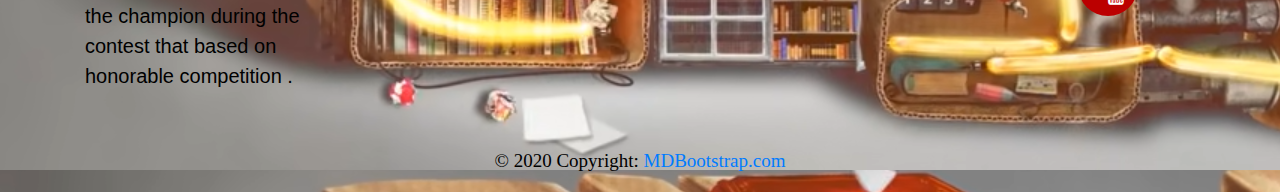
==== commit bf2464a6: "Al-Da7ee7" ====
--- a/contact.html
+++ b/contact.html
@@ -75,7 +75,6 @@
 <body>
         <nav class="navbar navbar-expand-lg navbar-custom fixed-top">
                 <a class="navbar-brand " id="navName" href="home.html">
-                  <img src="" width="30" height="30" class="d-inline-block align-top" alt="">
                   Al-Da7ee7 ...
                 </a>
                 <div id="myNav" class="overlay">
